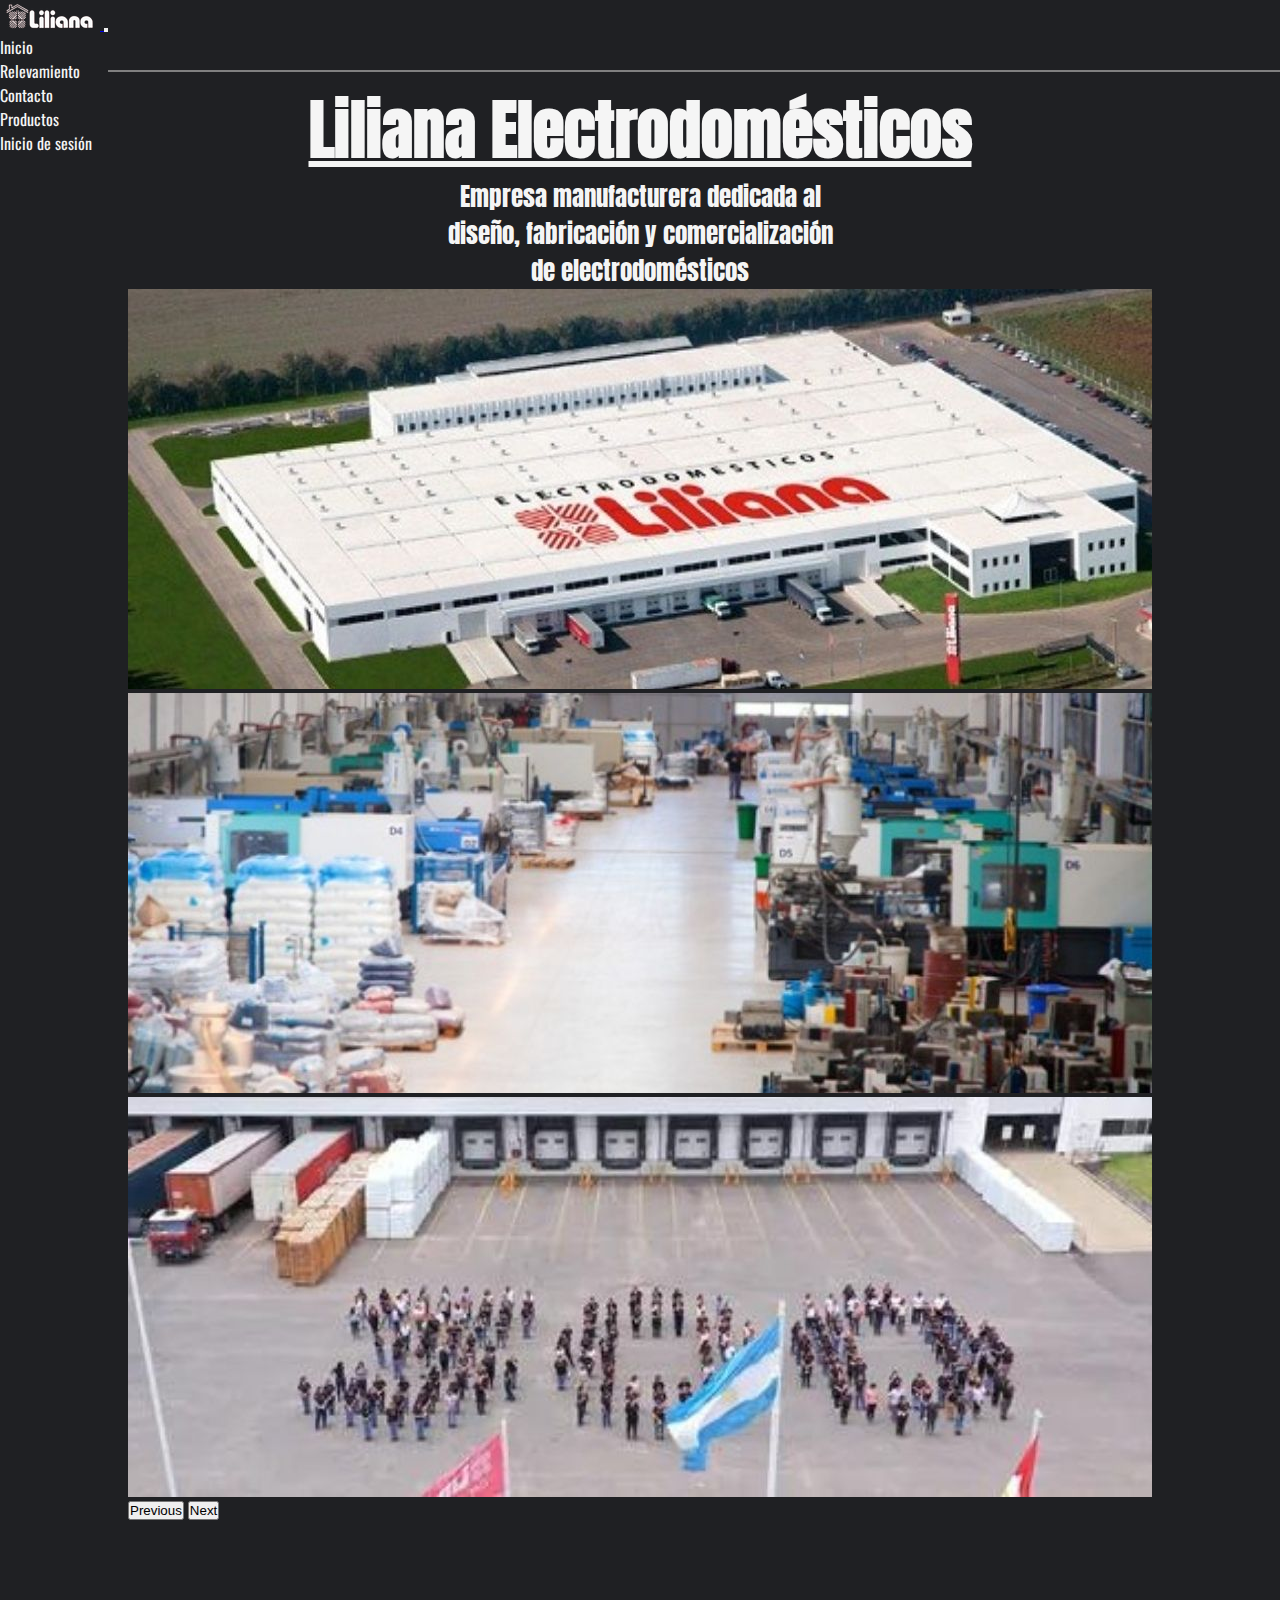
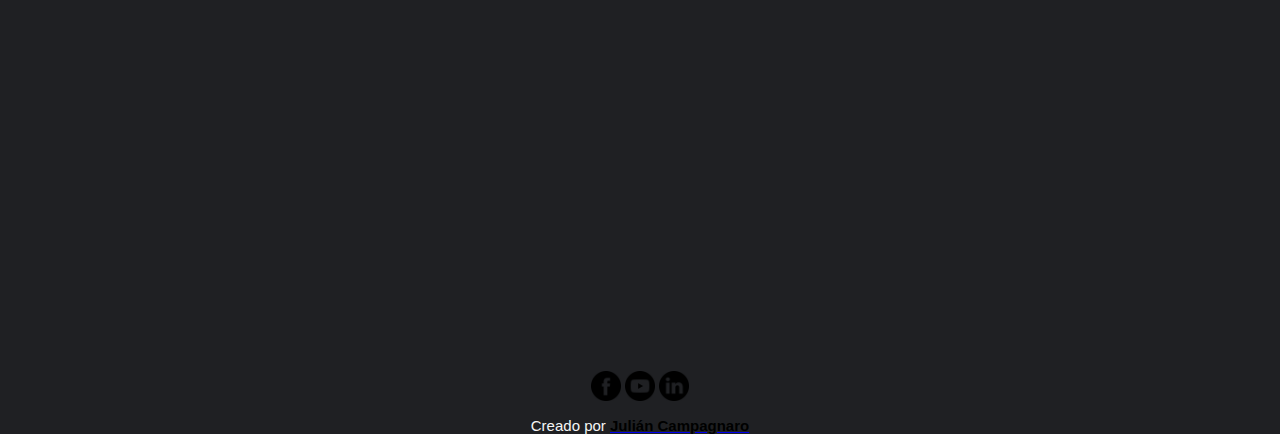
==== index.html @ 5d7d058e "Corrección comentarios" ====
<!DOCTYPE html>
<html lang="en">



<head>
    <meta charset="UTF-8">
    <meta http-equiv="X-UA-Compatible" content="IE=edge">
    <meta name="viewport" content="width=device-width, initial-scale=1.0">

    <!-- AGREGADO PARA PARTE DE SEO -->
    <meta name="description" content="El objetivo principal de esta página es brindarle una herramienta de ayuda a los encargados
    del sector de Armado para que puedan relevar la información necesaria para el seguimiento y control de la producción">
    <meta name="keywords" content=" | Electrodomésticos | Información | Relevamiento 
    | Calefacción | Ventilación | Ropa | Alimentación | Empresa Argentina | Industria Nacional">
    <title>Sistema interno en Celdas - Liliana Electrodomésticos</title>


    <link rel="shortcut icon" href="recursos/logo.png">
    <link rel="shortcut icon" href="../recursos/logo.png">
    <link href =" https://fonts.googleapis.com/css?family=Dancing+Script|Raleway:500,600&display=swap " rel ="stylesheet" >
    <link href="https://fonts.googleapis.com/css2?family=Anton&family=Oswald:wght@500;600;700&display=swap" rel="stylesheet">
    <link rel="stylesheet" href="assets/css/bootstrap.min.css">
    <link href="https://cdn.jsdelivr.net/npm/bootstrap@5.2.0-beta1/dist/css/bootstrap.min.css" rel="stylesheet" integrity="sha384-0evHe/X+R7YkIZDRvuzKMRqM+OrBnVFBL6DOitfPri4tjfHxaWutUpFmBp4vmVor" crossorigin="anonymous">
    <link href="https://fonts.googleapis.com/icon?family=Material+Icons" rel="stylesheet">
    <link href="sass/style.css" rel="stylesheet">
</head>

<!-- Declaro de donde saco los recursos -->


<!-- Arranco el cuerpo -->
<body class="contenedor">
  <!-- Header -->
  <header>
    <div class="container-fluid encabezado">
      <div class="row encabezado__fila">
        <div class=" col-xs-6 ">
          <nav class="navbar navbar-expand-lg  fixed-top fuente-nav bg-color navflex">
            <div class="container-fluid">
              <a class="navbar-brand nav__img" href="index.html">
                <img src="recursos/lililogo.png" alt="Logo Liliana" class="d-inline-block align-text-top">
              </a>
              <button class="navbar-toggler " type="button" data-bs-toggle="collapse" data-bs-target="#navbarNav" aria-controls="navbarNav" aria-expanded="false" aria-label="Toggle navigation">
                <span class="navbar-toggler-icon boton_hamburguesa"></span>
              </button>
              <div class="collapse navbar-collapse nav__menu justify-content-end" id="navbarNav">

                <ul class="navbar-nav">

                  <li class="nav-item active_h">
                    <a class="nav-link color-nav" href="index.html">Inicio</a>
                  </li>
                  <li class="nav-item active_h">  
                    <a class="nav-link  color-nav" href="pages/pag_sec.html">Relevamiento</a>
                  </li>  
                  <li class="nav-item active_h ">  
                    <a class="nav-link color-nav" href="pages/contacto.html">Contacto</a>
                  </li>
                  <li class="nav-item active_h ">    
                    <a class="nav-link color-nav" href="pages/productos.html">Productos</a>
                  </li>
                  <li class="nav-item active_h ">
                    <a class="nav-link color-nav" href="pages/login.html">Inicio de sesión</a>
                  </li>
                </ul>
              </div>
            </div>
          </nav>
        </div>
      </div>
    </div>
  </header>
  <!-- Arranco el main -->
  <main class="main container-fluid">
    <!-- Título -->
    <section>
      <div class="container-fluid encabezado">
        <div class="row encabezado__fila">
          <div class=" col-xs-6 main__titular">
            <h1 class="display-1"><u>Liliana Electrodomésticos</u></h1>
    </section>
    <!-- Descripción -->
    <section>
      <div class="container-fluid encabezado">
        <div class="row encabezado__fila">
          <div class=" col-xs-6 main__desc">
            <div><p>Empresa manufacturera dedicada al</p></div>
            <div><p>diseño, fabricación y comercialización</p></div>
            <div><p>de electrodomésticos</p></div>
          </div>
        </div>
      </div>
    </section>
    <!-- Carrusel -->
    <section class="container-fluid carrusel">
      <div id="carouselExampleControls" class="carousel slide" data-bs-ride="carousel">
        <div class="carousel-inner">
          <div class="carousel-item active ">
            <img src="recursos/lili4.jpg" class="d-block w-100" alt="Planta Baigorria">
          </div>
          <div class="carousel-item ">
            <img src="recursos/lili2.jpg" class="d-block w-100" alt="Sector de Inyección">
          </div>
          <div class="carousel-item" >
            <img src="recursos/lili5.jpg" class="d-block w-100" alt="300 Mujeres">
          </div>
        </div>
        <button class="carousel-control-prev" type="button" data-bs-target="#carouselExampleControls" data-bs-slide="prev">
          <span class="carousel-control-prev-icon" aria-hidden="true"></span>
          <span class="visually-hidden">Previous</span>
        </button>
        <button class="carousel-control-next" type="button" data-bs-target="#carouselExampleControls" data-bs-slide="next">
          <span class="carousel-control-next-icon" aria-hidden="true"></span>
          <span class="visually-hidden">Next</span>
        </button>
      </div>
    </section>
    <!-- Mapa -->
    <section class="container-fluid contenedormapa">
      <div class="row">
        <div class="contenedormapa__map">
          <iframe src="https://www.google.com/maps/embed?pb=!1m18!1m12!1m3!1d26813.359520800463!2d-60.72707586151927!3d-32.85398970816501!2m3!1f0!2f0!3f0!3m2!1i1024!2i768!4f13.1!3m3!1m2!1s0x95b6537191b1102b%3A0x764ab3ee5fc5ae69!2sElectrodom%C3%A9sticos%20Liliana!5e0!3m2!1ses-419!2sar!4v1649865954466!5m2!1ses-419!2sar" width="400" height="400" style="border:0;" allowfullscreen="" loading="lazy" referrerpolicy="no-referrer-when-downgrade" alt="Ubicación en mapa de la planta de Liliana"></iframe>
        </div>
      </div>
    </section>

    <!-- Redes -->
    <section class="container-fluid redes">
      <div class="row">
        <div class="redes__contenedor">
          <div>
              <a class="redes__emoji" href="https://www.facebook.com/lilianaelectrodomesticos">
                <i class="fab fa-facebook"><img src="recursos/facebookk.png" alt="Facebook"/></i>
              </a>
          </div>
          <div>
              <a class="redes__emoji" href="https://www.youtube.com/user/lilianaelectro">
                <i class="fab fa-youtube"><img src="recursos/youtube.png" alt="Logo de Liliana"/></i>
              </a>
          </div>
          <div>
              <a class="redes__emoji" href="https://www.linkedin.com/company/liliana-electrodom%C3%A9sticos/mycompany/">
                <i class="fab fa-meli"><img src="recursos/linkedinn.png" alt="Logo de Liliana"/></i>
              </a>
          </div>
      </div>
    </section>
  </main>

  <!-- Footer  -->
  <footer class="piedepagina">
          <p>Creado por 
          <a href='https://www.linkedin.com/in/juliancampagnaro/' target="_blank"><font color="black"><strong>Julián Campagnaro</strong></font></a></p>
  </footer>






  <script src="https://cdn.jsdelivr.net/npm/bootstrap@5.2.0-beta1/dist/js/bootstrap.bundle.min.js" integrity="sha384-pprn3073KE6tl6bjs2QrFaJGz5/SUsLqktiwsUTF55Jfv3qYSDhgCecCxMW52nD2" crossorigin="anonymous"></script>
</body>


















</html>
---- sass/style.css ----
@charset "UTF-8";
.hover, .piedepagina a:hover, .contenedor__form button:hover, .contenedor__form__emojis i button:hover, .galeria .img:hover, body .main .redes__emoji:hover, body .main__desc .redes__emoji:hover {
  background-color: #9DF4E2;
  color: #1F2023;
  border-radius: 12px;
  -webkit-box-shadow: 0 0 5px #9DF4E2, 0 0 25px #9DF4E2, 0 0 50px #9DF4E2, 0 0 100px #9DF4E2;
          box-shadow: 0 0 5px #9DF4E2, 0 0 25px #9DF4E2, 0 0 50px #9DF4E2, 0 0 100px #9DF4E2;
}

header {
  -ms-grid-row: 1;
  -ms-grid-column: 1;
  -ms-grid-column-span: 4;
  grid-area: header;
  display: -webkit-box;
  display: -ms-flexbox;
  display: flex;
  -webkit-box-orient: horizontal;
  -webkit-box-direction: normal;
      -ms-flex-direction: row;
          flex-direction: row;
  -ms-flex-wrap: wrap;
      flex-wrap: wrap;
  -webkit-box-align: center;
      -ms-flex-align: center;
          align-items: center;
  padding: 0;
  height: 70px;
  border-bottom: 2px solid grey;
}

header .bg-color {
  background-color: #1F2023;
}

header .fuente-nav {
  font-family: "Oswald";
}

header .color-nav {
  color: whitesmoke;
  text-decoration: none;
}

header .active_h a:hover {
  border: 1px solid #9DF4E2;
  border-radius: 12px;
  color: #9DF4E2;
}

header li {
  list-style: none;
}

.piedepagina {
  -ms-grid-row: 3;
  -ms-grid-column: 1;
  -ms-grid-column-span: 4;
  grid-area: footer;
  display: -webkit-box;
  display: -ms-flexbox;
  display: flex;
  -ms-flex-wrap: wrap;
      flex-wrap: wrap;
  -webkit-box-orient: horizontal;
  -webkit-box-direction: normal;
      -ms-flex-direction: row;
          flex-direction: row;
  -webkit-box-align: end;
      -ms-flex-align: end;
          align-items: flex-end;
  -webkit-box-pack: center;
      -ms-flex-pack: center;
          justify-content: center;
  text-align: center;
  text-decoration: none;
  font-size: 15px;
  font-family: "Trebuchet MS", "Lucida Sans Unicode", "Lucida Grande", "Lucida Sans", Arial, sans-serif;
}

.piedepagina p {
  color: whitesmoke;
}

@media (min-width: 593px) and (max-width: 720px) {
  .piedepagina {
    font-size: small;
  }
}

@media (min-width: 320px) and (max-width: 593px) {
  .piedepagina {
    font-size: small;
  }
}

@media (max-width: 320px) {
  .piedepagina {
    font-size: x-small;
  }
}

.contenedor__form, .contenedor__form h3, .contenedor__form label, .contenedor__form input, .contenedor__form__emojis i, .contenedor__form p {
  display: -webkit-box;
  display: -ms-flexbox;
  display: flex;
  -ms-flex-wrap: wrap;
      flex-wrap: wrap;
  -webkit-box-orient: horizontal;
  -webkit-box-direction: normal;
      -ms-flex-direction: row;
          flex-direction: row;
  -ms-flex-line-pack: center;
      align-content: center;
  -webkit-box-pack: center;
      -ms-flex-pack: center;
          justify-content: center;
  margin-top: 15px;
}

.contenedor__form h3, .contenedor__form h3 h3, .contenedor__form label h3, .contenedor__form input h3, .contenedor__form__emojis i h3, .contenedor__form p h3 {
  color: whitesmoke;
  font-family: "Anton";
  margin-top: 20px;
}

.contenedor__form label, .contenedor__form h3 label, .contenedor__form label label, .contenedor__form input label, .contenedor__form__emojis i label, .contenedor__form p label {
  font-family: "Oswald";
  color: whitesmoke;
  padding: 2px;
}

.contenedor__form input:hover, .contenedor__form__emojis i input:hover {
  background-color: #9DF4E2;
  color: #1F2023;
  font-family: "Trebuchet MS", "Lucida Sans Unicode", "Lucida Grande", "Lucida Sans", Arial, sans-serif;
}

.contenedor__form textarea:hover, .contenedor__form__emojis i textarea:hover {
  background-color: #9DF4E2;
  color: #1F2023;
  font-family: "Trebuchet MS", "Lucida Sans Unicode", "Lucida Grande", "Lucida Sans", Arial, sans-serif;
}

.contenedor__form input, .contenedor__form h3 input, .contenedor__form label input, .contenedor__form input input, .contenedor__form__emojis i input, .contenedor__form p input, .contenedor__form textarea, .contenedor__form h3 textarea, .contenedor__form label textarea, .contenedor__form input textarea, .contenedor__form__emojis i textarea, .contenedor__form p textarea {
  font-family: "Trebuchet MS", "Lucida Sans Unicode", "Lucida Grande", "Lucida Sans", Arial, sans-serif;
  font-size: 15px;
  background-color: #fbfbfb;
  border-style: solid;
  border-width: 1px;
  border-color: black;
  margin-top: 10px;
  border-radius: 20px;
}

.contenedor__form__emojis i {
  color: whitesmoke;
  margin-top: 5px;
}

.contenedor__form__selec div {
  margin: 10px;
}

.contenedor__form p, .contenedor__form h3 p, .contenedor__form label p, .contenedor__form input p, .contenedor__form__emojis i p, .contenedor__form p p {
  color: whitesmoke;
  margin-top: 5px;
}

.contenedor__form button, .contenedor__form h3 button, .contenedor__form label button, .contenedor__form input button, .contenedor__form__emojis i button, .contenedor__form p button {
  font-family: "Oswald";
  margin: 10px;
  color: whitesmoke;
}

.tamaño_form_rel {
  width: -webkit-max-content;
  width: -moz-max-content;
  width: max-content;
}

.borderform {
  border-radius: 20px;
  -webkit-box-sizing: border-box;
          box-sizing: border-box;
  border: 2px solid black;
  -webkit-box-shadow: 0 15px 25px rgba(0, 0, 0, 0.6);
          box-shadow: 0 15px 25px rgba(0, 0, 0, 0.6);
  width: 40%;
}

.contenedor__check {
  border: 2px solid #9DF4E2;
  border-radius: 15px;
  padding: 25px;
}

.contenedor__drop {
  margin-top: 40px;
  background-color: #1F2023;
}

.contenedor__inputs {
  margin-top: 30px;
}

.login__box__usuario label {
  font-family: "Oswald";
  font-size: 15px;
  color: whitesmoke;
  padding: 10px;
  -webkit-transition: .5s;
  transition: .5s;
}

/* ACÁ NO SÉ COMO COLOCAR ESTO EN EL ANIDADO, ANTES PROBE DE UNA MANERA PERO NO ME LO TOMA DE MANERA CORRECTA */
.login__box .login__box__usuario input:focus ~ label,
.login__box .login__box__usuario input:valid ~ label {
  top: -20px;
  left: 0;
  color: #9DF4E2;
  font-size: 12px;
}

.login__box .login__box__usuario textarea:focus ~ label,
.login__box .login__box__usuario textarea:valid ~ label {
  top: -20px;
  left: 0;
  color: #9DF4E2;
  font-size: 12px;
}

/* .login__box__usuario label{
    font-family: $font-desc;
    font-size: 15px;
    color:$color-font;  
    padding:10px;
    transition: .5s;
    } */
.galeria {
  display: -webkit-box;
  display: -ms-flexbox;
  display: flex;
  -ms-flex-wrap: wrap;
      flex-wrap: wrap;
  -ms-flex-line-pack: center;
      align-content: center;
  -webkit-box-pack: center;
      -ms-flex-pack: center;
          justify-content: center;
  gap: 20px;
  margin-bottom: 20px;
}

.galeria__titulo {
  color: whitesmoke;
  font-family: "Anton";
}

.galeria .img {
  margin-top: 8px;
  vertical-align: middle;
  border-radius: 12px;
}

.key1-card {
  background-image: url("../recursos/prod1.jpg");
  background-size: cover;
  height: 200px;
  width: 200px;
}

.key2-card {
  background-image: url("../recursos/prod2.jpg");
  background-size: cover;
  height: 200px;
  width: 200px;
}

.key3-card {
  background-image: url("../recursos/prod3.jpg");
  background-size: cover;
  height: 200px;
  width: 200px;
}

.key4-card {
  background-image: url("../recursos/prod4.jpg");
  background-size: cover;
  height: 200px;
  width: 200px;
}

.key5-card {
  background-image: url("../recursos/prod5.jpg");
  background-size: cover;
  height: 200px;
  width: 200px;
}

.key6-card {
  background-image: url("../recursos/prod6.jpg");
  background-size: cover;
  height: 200px;
  width: 200px;
}

.key7-card {
  background-image: url("../recursos/prod7.jpg");
  background-size: cover;
  height: 200px;
  width: 200px;
}

.key8-card {
  background-image: url("../recursos/prod8.jpg");
  background-size: cover;
  height: 200px;
  width: 200px;
}

.key9-card {
  background-image: url("../recursos/prod9.jpg");
  background-size: cover;
  height: 200px;
  width: 200px;
}

.key10-card {
  background-image: url("../recursos/prod10.jpg");
  background-size: cover;
  height: 200px;
  width: 200px;
}

.key11-card {
  background-image: url("../recursos/prod11.jpg");
  background-size: cover;
  height: 200px;
  width: 200px;
}

.key12-card {
  background-image: url("../recursos/prod12.jpg");
  background-size: cover;
  height: 200px;
  width: 200px;
}

@media (min-width: 593px) and (max-width: 801px) {
  .grid {
    -ms-grid-columns: 1fr 1fr;
        grid-template-columns: 1fr 1fr;
    -ms-grid-rows: 1.5fr 0.75fr 0.75fr 0.75fr;
        grid-template-rows: 1.5fr 0.75fr 0.75fr 0.75fr;
        grid-template-areas: "header header" "main main" "redes redes" "footer footer";
  }
  header {
    -ms-grid-row: 1;
    -ms-grid-column: 1;
    -ms-grid-column-span: 4;
    grid-area: header;
    display: -webkit-box;
    display: -ms-flexbox;
    display: flex;
    -ms-flex-wrap: wrap;
        flex-wrap: wrap;
    -webkit-box-orient: horizontal;
    -webkit-box-direction: normal;
        -ms-flex-direction: row;
            flex-direction: row;
    -ms-flex-line-pack: center;
        align-content: center;
    -webkit-box-pack: center;
        -ms-flex-pack: center;
            justify-content: center;
    padding: 0;
    height: 60px;
    bottom: 10px;
    background: #1F2023;
    z-index: 100;
    border-bottom: 1px solid grey;
  }
  .main__titular h1 {
    font-size: xx-large;
    margin: 3px;
  }
  .main__desc div p {
    font-size: large;
    margin: 3px;
  }
  .contenedormapa__map {
    display: none;
  }
  .encabezado__ham {
    color: whitesmoke;
  }
  .contenedor__form div h3, .contenedor__form h3 div h3, .contenedor__form label div h3, .contenedor__form input div h3, .contenedor__form__emojis i div h3, .contenedor__form p div h3 {
    font-size: xx-large;
  }
  .login__box__usuario label {
    font-family: "Oswald";
    font-size: small;
    color: whitesmoke;
    padding: 10px;
    -webkit-transition: .5s;
    transition: .5s;
  }
  .key1-card {
    background-image: url("../recursos/prod1.jpg");
    background-size: cover;
    height: 150px;
    width: 150px;
  }
  .key2-card {
    background-image: url("../recursos/prod2.jpg");
    background-size: cover;
    height: 150px;
    width: 150px;
  }
  .key3-card {
    background-image: url("../recursos/prod3.jpg");
    background-size: cover;
    height: 150px;
    width: 150px;
  }
  .key4-card {
    background-image: url("../recursos/prod4.jpg");
    background-size: cover;
    height: 150px;
    width: 150px;
  }
  .key5-card {
    background-image: url("../recursos/prod5.jpg");
    background-size: cover;
    height: 150px;
    width: 150px;
  }
  .key6-card {
    background-image: url("../recursos/prod6.jpg");
    background-size: cover;
    height: 150px;
    width: 150px;
  }
  .key7-card {
    background-image: url("../recursos/prod7.jpg");
    background-size: cover;
    height: 150px;
    width: 150px;
  }
  .key8-card {
    background-image: url("../recursos/prod8.jpg");
    background-size: cover;
    height: 150px;
    width: 150px;
  }
  .key9-card {
    background-image: url("../recursos/prod9.jpg");
    background-size: cover;
    height: 150px;
    width: 150px;
  }
  .key10-card {
    background-image: url("../recursos/prod10.jpg");
    background-size: cover;
    height: 150px;
    width: 150px;
  }
  .key11-card {
    background-image: url("../recursos/prod11.jpg");
    background-size: cover;
    height: 150px;
    width: 150px;
  }
  .key12-card {
    background-image: url("../recursos/prod12.jpg");
    background-size: cover;
    height: 150px;
    width: 150px;
  }
  .tamaño_form_rel {
    width: -webkit-max-content;
    width: -moz-max-content;
    width: max-content;
  }
}

@media (min-width: 320px) and (max-width: 593px) {
  .grid {
    -ms-grid-columns: 1fr 1fr;
        grid-template-columns: 1fr 1fr;
    -ms-grid-rows: 1.5fr 0.75fr 0.75fr 0.75fr;
        grid-template-rows: 1.5fr 0.75fr 0.75fr 0.75fr;
        grid-template-areas: "header " "main " "main" "redes " "footer ";
  }
  header {
    -ms-grid-row: 1;
    -ms-grid-column: 1;
    -ms-grid-column-span: 4;
    grid-area: header;
    display: -webkit-box;
    display: -ms-flexbox;
    display: flex;
    -ms-flex-wrap: wrap;
        flex-wrap: wrap;
    -webkit-box-orient: horizontal;
    -webkit-box-direction: normal;
        -ms-flex-direction: row;
            flex-direction: row;
    -ms-flex-line-pack: center;
        align-content: center;
    -webkit-box-pack: center;
        -ms-flex-pack: center;
            justify-content: center;
    padding: 0;
    height: 60px;
    bottom: 10px;
    background: #1F2023;
    z-index: 100;
    border-bottom: 1px solid grey;
  }
  .contenedormapa__map {
    display: none;
  }
  .main__titular h1 {
    font-size: x-large;
    margin: 3px;
  }
  .main__desc p {
    font-size: small;
    margin: 3px;
  }
  .contenedor__form div h3, .contenedor__form h3 div h3, .contenedor__form label div h3, .contenedor__form input div h3, .contenedor__form__emojis i div h3, .contenedor__form p div h3 {
    font-size: large;
  }
  .login__box__usuario label {
    font-family: "Oswald";
    font-size: x-small;
    color: whitesmoke;
    padding: 8px;
    -webkit-transition: .5s;
    transition: .5s;
  }
  .login__box .login__box__usuario input:focus ~ label,
  .login__box .login__box__usuario input:valid ~ label {
    top: -20px;
    left: 0;
    color: #9DF4E2;
    font-size: 8px;
  }
  .login__box .login__box__usuario textarea:focus ~ label,
  .login__box .login__box__usuario textarea:valid ~ label {
    top: -20px;
    left: 0;
    color: #9DF4E2;
    font-size: 8px;
  }
  .key1-card {
    background-image: url("../recursos/prod1.jpg");
    background-size: cover;
    height: 100px;
    width: 100px;
  }
  .key2-card {
    background-image: url("../recursos/prod2.jpg");
    background-size: cover;
    height: 100px;
    width: 100px;
  }
  .key3-card {
    background-image: url("../recursos/prod3.jpg");
    background-size: cover;
    height: 100px;
    width: 100px;
  }
  .key4-card {
    background-image: url("../recursos/prod4.jpg");
    background-size: cover;
    height: 100px;
    width: 100px;
  }
  .key5-card {
    background-image: url("../recursos/prod5.jpg");
    background-size: cover;
    height: 100px;
    width: 100px;
  }
  .key6-card {
    background-image: url("../recursos/prod6.jpg");
    background-size: cover;
    height: 100px;
    width: 100px;
  }
  .key7-card {
    background-image: url("../recursos/prod7.jpg");
    background-size: cover;
    height: 100px;
    width: 100px;
  }
  .key8-card {
    background-image: url("../recursos/prod8.jpg");
    background-size: cover;
    height: 100px;
    width: 100px;
  }
  .key9-card {
    background-image: url("../recursos/prod9.jpg");
    background-size: cover;
    height: 100px;
    width: 100px;
  }
  .key10-card {
    background-image: url("../recursos/prod10.jpg");
    background-size: cover;
    height: 100px;
    width: 100px;
  }
  .key11-card {
    background-image: url("../recursos/prod11.jpg");
    background-size: cover;
    height: 100px;
    width: 100px;
  }
  .key12-card {
    background-image: url("../recursos/prod12.jpg");
    background-size: cover;
    height: 100px;
    width: 100px;
  }
  .tamaño_form_rel {
    width: 80%;
  }
}

@media (max-width: 320px) {
  .grid {
    -ms-grid-columns: 1fr 1fr;
        grid-template-columns: 1fr 1fr;
    -ms-grid-rows: 1.5fr 0.75fr 0.75fr 0.75fr;
        grid-template-rows: 1.5fr 0.75fr 0.75fr 0.75fr;
        grid-template-areas: "header " "main " "main" "redes " "footer ";
  }
  header {
    -ms-grid-row: 1;
    -ms-grid-column: 1;
    -ms-grid-column-span: 4;
    grid-area: header;
    display: -webkit-box;
    display: -ms-flexbox;
    display: flex;
    -ms-flex-wrap: wrap;
        flex-wrap: wrap;
    -webkit-box-orient: horizontal;
    -webkit-box-direction: normal;
        -ms-flex-direction: row;
            flex-direction: row;
    -ms-flex-line-pack: center;
        align-content: center;
    -webkit-box-pack: center;
        -ms-flex-pack: center;
            justify-content: center;
    padding: 0;
    height: 60px;
    bottom: 10px;
    background: #1F2023;
    z-index: 100;
    border-bottom: 1px solid grey;
  }
  .contenedormapa__map {
    display: none;
  }
  .main__titular h1 {
    font-size: large;
    margin: 3px;
  }
  .main__desc p {
    font-size: x-small;
    margin: 3px;
  }
  .contenedor__form div h3, .contenedor__form h3 div h3, .contenedor__form label div h3, .contenedor__form input div h3, .contenedor__form__emojis i div h3, .contenedor__form p div h3 {
    font-size: large;
  }
  .login__box__usuario label {
    font-family: "Oswald";
    font-size: x-small;
    color: whitesmoke;
    padding: 8px;
    -webkit-transition: .5s;
    transition: .5s;
  }
  .login__box .login__box__usuario input:focus ~ label,
  .login__box .login__box__usuario input:valid ~ label {
    top: -20px;
    left: 0;
    color: #9DF4E2;
    font-size: 8px;
  }
  .login__box .login__box__usuario textarea:focus ~ label,
  .login__box .login__box__usuario textarea:valid ~ label {
    top: -20px;
    left: 0;
    color: #9DF4E2;
    font-size: 8px;
  }
  .key1-card {
    background-image: url("../recursos/prod1.jpg");
    background-size: cover;
    height: 100px;
    width: 100px;
  }
  .key2-card {
    background-image: url("../recursos/prod2.jpg");
    background-size: cover;
    height: 100px;
    width: 100px;
  }
  .key3-card {
    background-image: url("../recursos/prod3.jpg");
    background-size: cover;
    height: 100px;
    width: 100px;
  }
  .key4-card {
    background-image: url("../recursos/prod4.jpg");
    background-size: cover;
    height: 100px;
    width: 100px;
  }
  .key5-card {
    background-image: url("../recursos/prod5.jpg");
    background-size: cover;
    height: 100px;
    width: 100px;
  }
  .key6-card {
    background-image: url("../recursos/prod6.jpg");
    background-size: cover;
    height: 100px;
    width: 100px;
  }
  .key7-card {
    background-image: url("../recursos/prod7.jpg");
    background-size: cover;
    height: 100px;
    width: 100px;
  }
  .key8-card {
    background-image: url("../recursos/prod8.jpg");
    background-size: cover;
    height: 100px;
    width: 100px;
  }
  .key9-card {
    background-image: url("../recursos/prod9.jpg");
    background-size: cover;
    height: 100px;
    width: 100px;
  }
  .key10-card {
    background-image: url("../recursos/prod10.jpg");
    background-size: cover;
    height: 100px;
    width: 100px;
  }
  .key11-card {
    background-image: url("../recursos/prod11.jpg");
    background-size: cover;
    height: 100px;
    width: 100px;
  }
  .key12-card {
    background-image: url("../recursos/prod12.jpg");
    background-size: cover;
    height: 100px;
    width: 100px;
  }
  .tamaño_form_rel {
    width: 100%;
  }
}

* {
  padding: 0;
  margin: 0;
}

/* --------------- */
/* --------------- */
/* --------------- */
body {
  display: -ms-grid;
  display: grid;
      grid-template-areas: "header header header header" "main main main main" "footer footer footer footer";
  background-color: #1F2023;
}

body .container-fluid {
  -ms-grid-row: 2;
  -ms-grid-column: 1;
  -ms-grid-column-span: 4;
  grid-area: main;
}

body .main, body .main__desc, body .main .redes {
  display: -webkit-box;
  display: -ms-flexbox;
  display: flex;
  -webkit-box-orient: vertical;
  -webkit-box-direction: normal;
      -ms-flex-direction: column;
          flex-direction: column;
  -ms-flex-wrap: wrap;
      flex-wrap: wrap;
  -webkit-box-align: center;
      -ms-flex-align: center;
          align-items: center;
  -webkit-box-pack: center;
      -ms-flex-pack: center;
          justify-content: center;
}

body .main__titular {
  display: -webkit-box;
  display: -ms-flexbox;
  display: flex;
  -webkit-box-orient: horizontal;
  -webkit-box-direction: normal;
      -ms-flex-direction: row;
          flex-direction: row;
  -ms-flex-wrap: wrap;
      flex-wrap: wrap;
  -webkit-box-align: center;
      -ms-flex-align: center;
          align-items: center;
  -webkit-box-pack: center;
      -ms-flex-pack: center;
          justify-content: center;
  color: whitesmoke;
  font-family: "Anton";
  margin-top: 10px;
  font-size: xx-large;
}

body .main__desc {
  font-size: 25px;
  color: whitesmoke;
  font-family: "Anton";
}

body .main .contenedormapa, body .main__desc .contenedormapa, body .main .redes .contenedormapa {
  display: -webkit-box;
  display: -ms-flexbox;
  display: flex;
  -webkit-box-orient: horizontal;
  -webkit-box-direction: normal;
      -ms-flex-direction: row;
          flex-direction: row;
  -ms-flex-wrap: wrap;
      flex-wrap: wrap;
  -webkit-box-align: center;
      -ms-flex-align: center;
          align-items: center;
  -webkit-box-pack: center;
      -ms-flex-pack: center;
          justify-content: center;
  padding: 5px;
}

body .main .contenedormapa__map, body .main__desc .contenedormapa__map, body .main .redes .contenedormapa__map {
  padding: 5px;
}

body .main .redes, body .main__desc .redes, body .main .redes .redes {
  margin-top: 20px;
  margin-bottom: 5px;
  padding: 5px;
}

body .main .redes__contenedor, body .main__desc .redes__contenedor, body .main .redes .redes__contenedor {
  display: -webkit-box;
  display: -ms-flexbox;
  display: flex;
  -ms-flex-wrap: wrap;
      flex-wrap: wrap;
}

body .main .redes__contenedor div, body .main__desc .redes__contenedor div, body .main .redes .redes__contenedor div {
  padding: 2px;
}

body .main .redes__emoji img, body .main__desc .redes__emoji img, body .main .redes .redes__emoji img {
  height: 30px;
  width: 30px;
}
/*# sourceMappingURL=style.css.map */
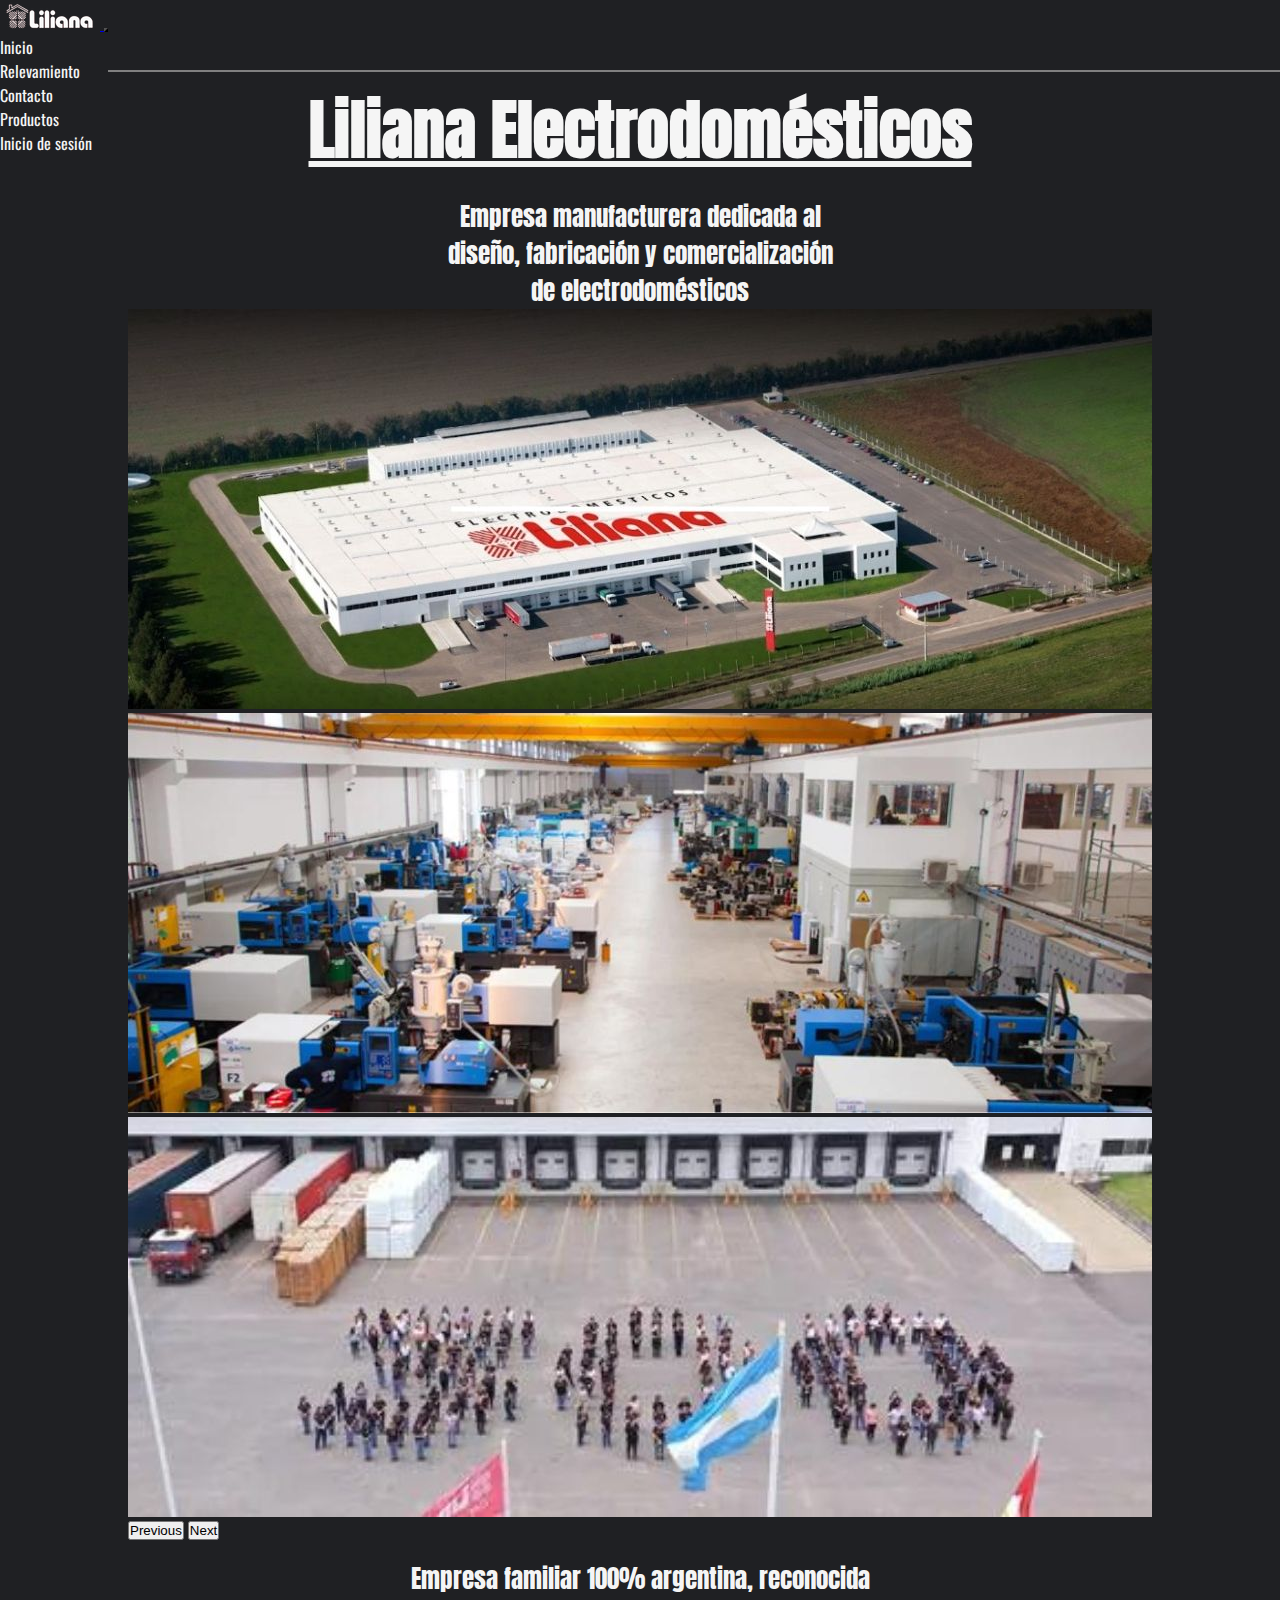
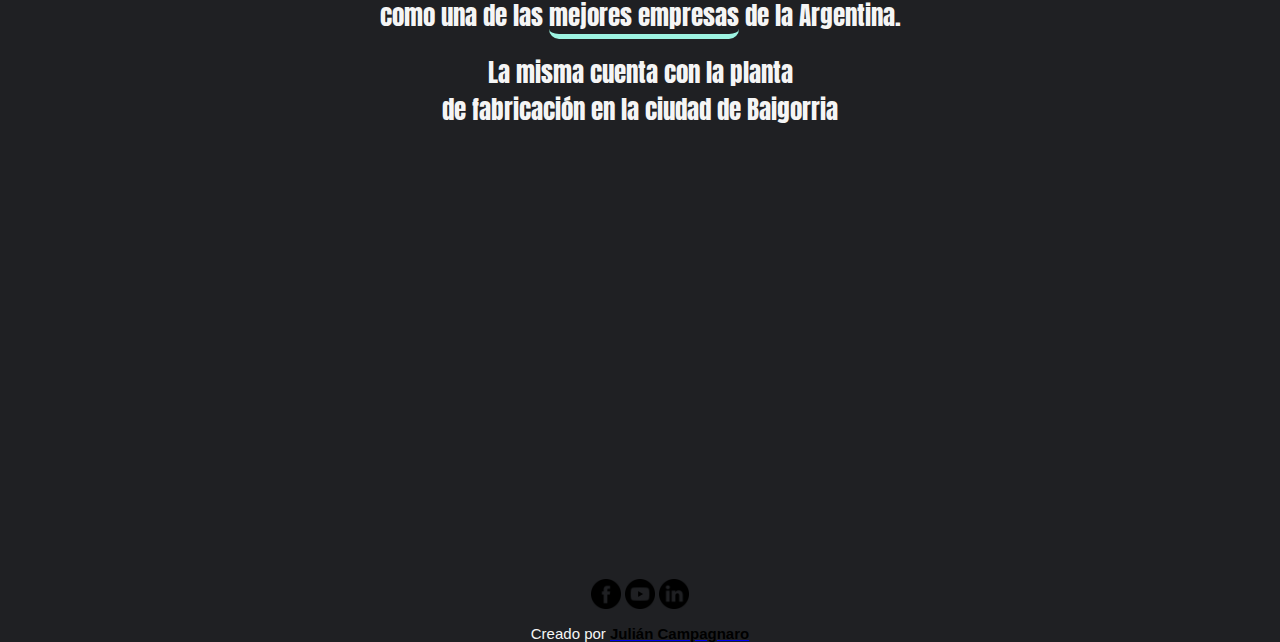
==== commit 3256b4dc: "Correcciones finales v1" ====
--- a/index.html
+++ b/index.html
@@ -41,10 +41,10 @@
               <a class="navbar-brand nav__img" href="index.html">
                 <img src="recursos/lililogo.png" alt="Logo Liliana" class="d-inline-block align-text-top">
               </a>
-              <button class="navbar-toggler " type="button" data-bs-toggle="collapse" data-bs-target="#navbarNav" aria-controls="navbarNav" aria-expanded="false" aria-label="Toggle navigation">
-                <span class="navbar-toggler-icon boton_hamburguesa"></span>
+              <button class="navbar-toggler boton__hamburguesa" type="button" data-bs-toggle="collapse" data-bs-target="#navbarNav" aria-controls="navbarNav" aria-expanded="false" aria-label="Toggle navigation">
+                <span class="navbar-toggler-icon boton__hamburguesa__rayas"></span>
               </button>
-              <div class="collapse navbar-collapse nav__menu justify-content-end" id="navbarNav">
+              <div class="collapse navbar-collapse nav__menu justify-content-end " id="navbarNav">
 
                 <ul class="navbar-nav">
 
@@ -116,6 +116,30 @@
         </button>
       </div>
     </section>
+
+    <section>
+      <div class="container-fluid encabezado">
+        <div class="row encabezado__fila">
+          <div class=" col-xs-6 main__desc">
+            <div><p>Empresa familiar 100% argentina, reconocida</p></div>
+            <div><p>como una de las <spam class="resaltar">mejores empresas</spam> de la Argentina.</p></div>
+          </div>
+        </div>
+      </div>
+    </section>
+
+    <section>
+      <div class="container-fluid encabezado">
+        <div class="row encabezado__fila">
+          <div class=" col-xs-6 main__desc">
+            <div><p>La misma cuenta con la planta </p></div>
+            <div><p>de fabricación en la ciudad de Baigorria</p></div>
+          </div>
+        </div>
+      </div>
+    </section>
+
+
     <!-- Mapa -->
     <section class="container-fluid contenedormapa">
       <div class="row">
--- a/sass/style.css
+++ b/sass/style.css
@@ -1,10 +1,18 @@
 @charset "UTF-8";
-.hover, .piedepagina a:hover, .contenedor__form button:hover, .contenedor__form__emojis i button:hover, .galeria .img:hover, body .main .redes__emoji:hover, body .main__desc .redes__emoji:hover {
+.hover, .piedepagina a:hover, .contenedor__form button:hover, .contenedor__form__emojis i button:hover, body .redes__emoji:hover {
   background-color: #9DF4E2;
   color: #1F2023;
   border-radius: 12px;
   -webkit-box-shadow: 0 0 5px #9DF4E2, 0 0 25px #9DF4E2, 0 0 50px #9DF4E2, 0 0 100px #9DF4E2;
           box-shadow: 0 0 5px #9DF4E2, 0 0 25px #9DF4E2, 0 0 50px #9DF4E2, 0 0 100px #9DF4E2;
+}
+
+.borde, .galeria .img:hover {
+  color: #1F2023;
+  border: 5px solid #9DF4E2;
+  border-radius: 12px;
+  -webkit-box-shadow: 0 0 5px #9DF4E2;
+          box-shadow: 0 0 5px #9DF4E2;
 }
 
 header {
@@ -42,14 +50,18 @@
   text-decoration: none;
 }
 
-header .active_h a:hover {
+header .nav__menu .active_h a:hover {
   border: 1px solid #9DF4E2;
   border-radius: 12px;
   color: #9DF4E2;
 }
 
-header li {
+header .nav__menu li {
   list-style: none;
+}
+
+header .boton__hamburguesa {
+  background-color: #9DF4E2;
 }
 
 .piedepagina {
@@ -193,6 +205,10 @@
   border: 2px solid #9DF4E2;
   border-radius: 15px;
   padding: 25px;
+}
+
+.contenedor__check .style {
+  list-style: none;
 }
 
 .contenedor__drop {
@@ -814,7 +830,7 @@
   grid-area: main;
 }
 
-body .main, body .main__desc, body .main .redes {
+body .main, body .main__desc, body .redes {
   display: -webkit-box;
   display: -ms-flexbox;
   display: flex;
@@ -858,9 +874,19 @@
   font-size: 25px;
   color: whitesmoke;
   font-family: "Anton";
-}
-
-body .main .contenedormapa, body .main__desc .contenedormapa, body .main .redes .contenedormapa {
+  margin-top: 20px;
+}
+
+body .main__desc .resaltar {
+  border-bottom: 5px solid #9DF4E2;
+  border-radius: 10px;
+}
+
+body .main__desc__excepcion {
+  margin-top: 0px;
+}
+
+body .contenedormapa {
   display: -webkit-box;
   display: -ms-flexbox;
   display: flex;
@@ -879,17 +905,17 @@
   padding: 5px;
 }
 
-body .main .contenedormapa__map, body .main__desc .contenedormapa__map, body .main .redes .contenedormapa__map {
+body .contenedormapa__map {
   padding: 5px;
 }
 
-body .main .redes, body .main__desc .redes, body .main .redes .redes {
+body .redes {
   margin-top: 20px;
   margin-bottom: 5px;
   padding: 5px;
 }
 
-body .main .redes__contenedor, body .main__desc .redes__contenedor, body .main .redes .redes__contenedor {
+body .redes__contenedor {
   display: -webkit-box;
   display: -ms-flexbox;
   display: flex;
@@ -897,11 +923,11 @@
       flex-wrap: wrap;
 }
 
-body .main .redes__contenedor div, body .main__desc .redes__contenedor div, body .main .redes .redes__contenedor div {
+body .redes__contenedor div {
   padding: 2px;
 }
 
-body .main .redes__emoji img, body .main__desc .redes__emoji img, body .main .redes .redes__emoji img {
+body .redes__emoji img {
   height: 30px;
   width: 30px;
 }
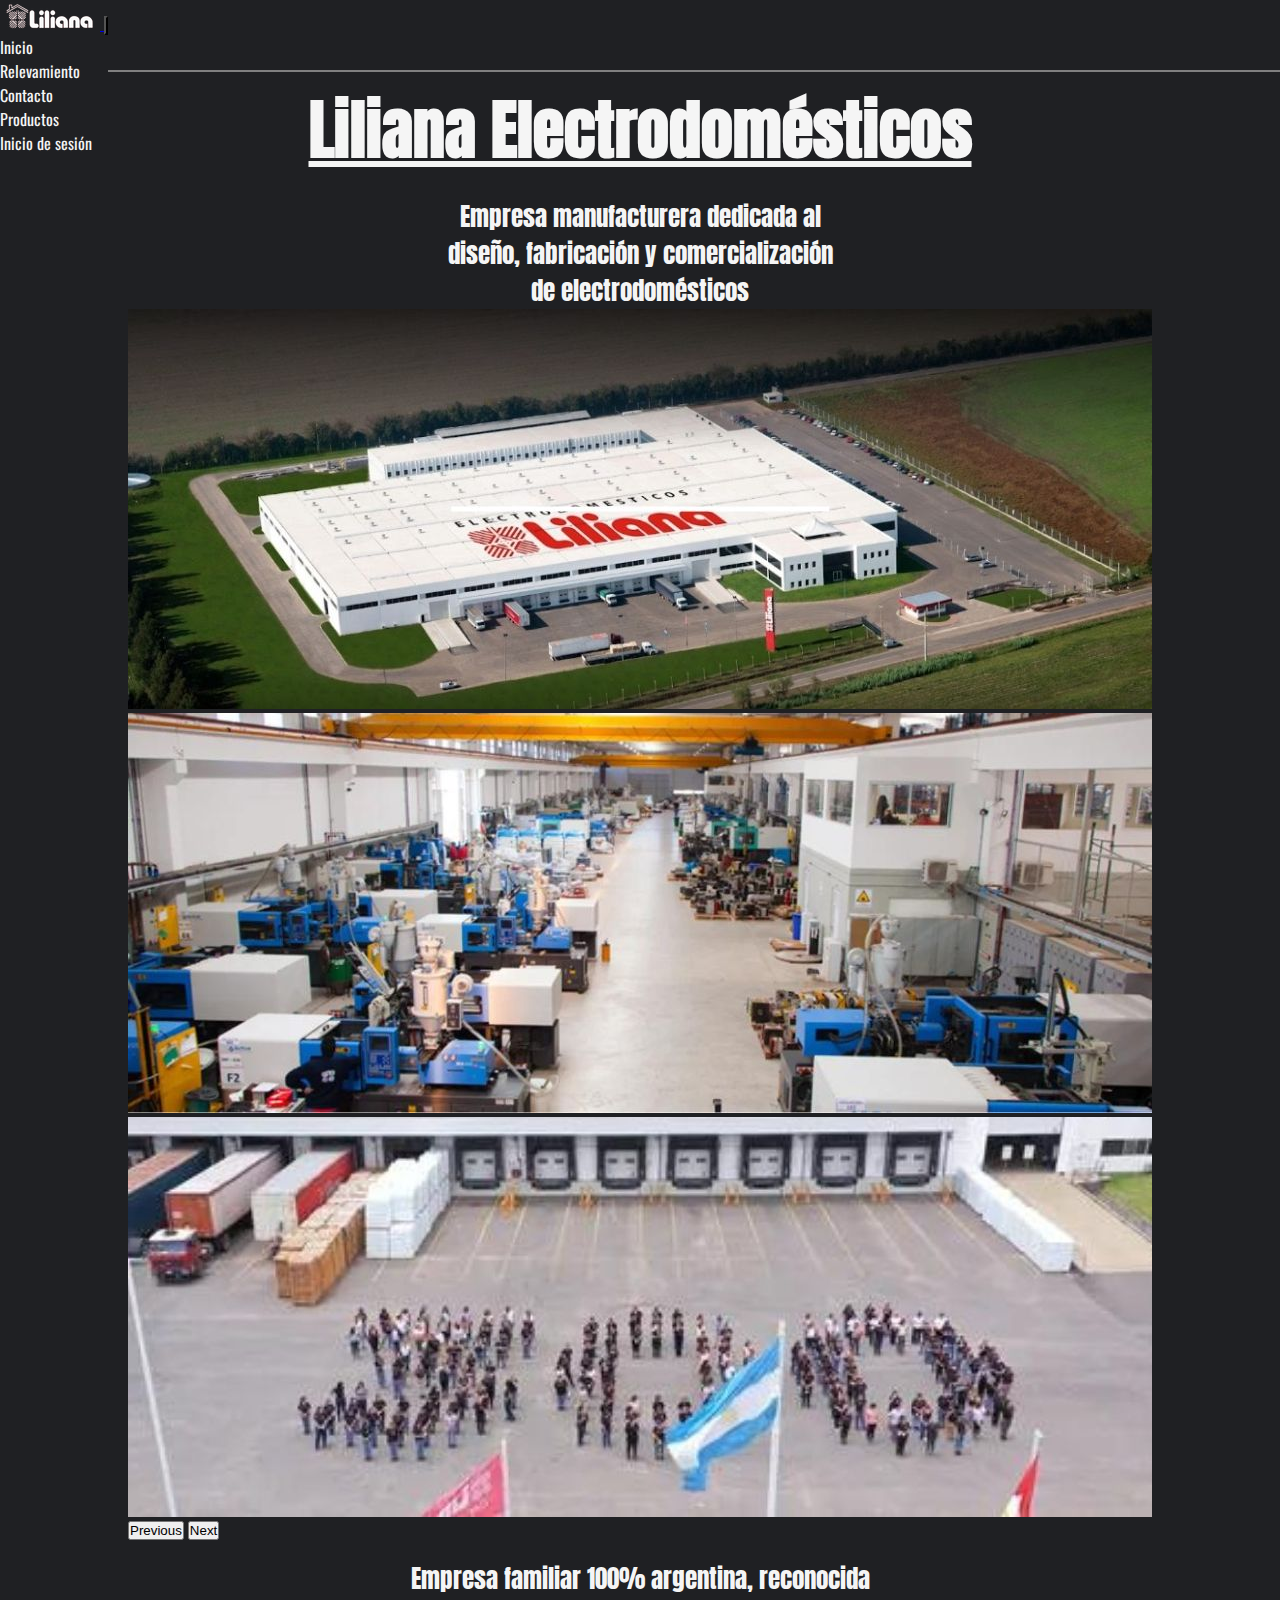
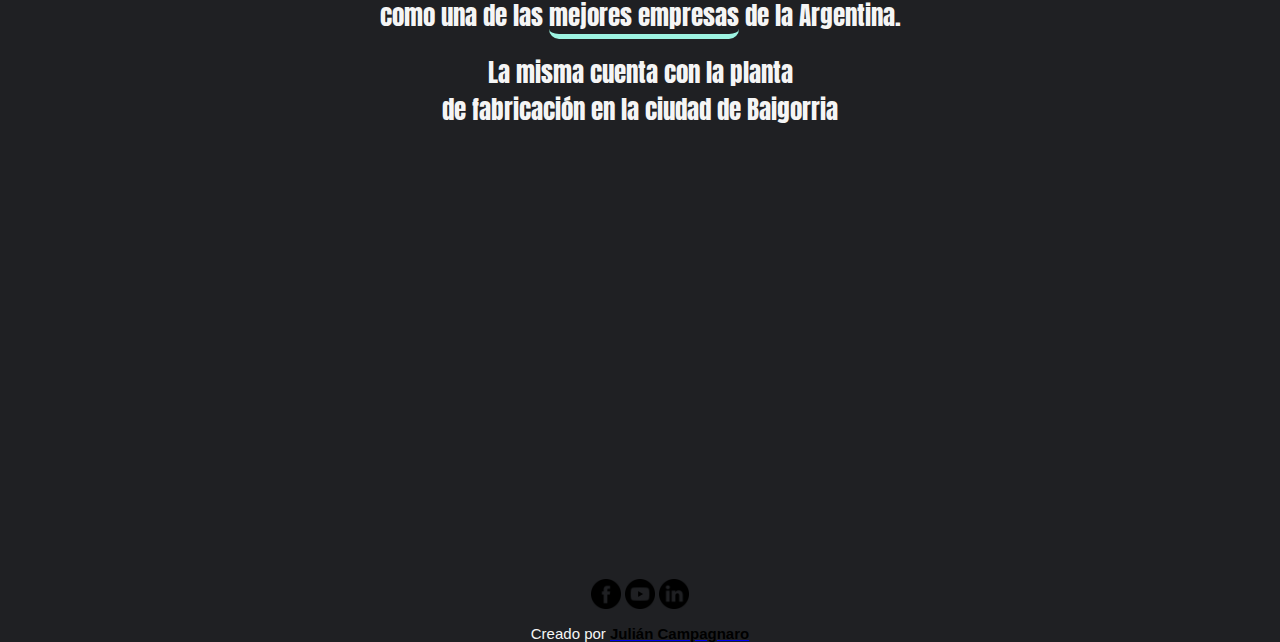
==== commit 38d9eac2: "Corrección final v3" ====
--- a/index.html
+++ b/index.html
@@ -42,7 +42,8 @@
                 <img src="recursos/lililogo.png" alt="Logo Liliana" class="d-inline-block align-text-top">
               </a>
               <button class="navbar-toggler boton__hamburguesa" type="button" data-bs-toggle="collapse" data-bs-target="#navbarNav" aria-controls="navbarNav" aria-expanded="false" aria-label="Toggle navigation">
-                <span class="navbar-toggler-icon boton__hamburguesa__rayas"></span>
+                <img src
+                <span class="navbar-toggler-icon"></span>
               </button>
               <div class="collapse navbar-collapse nav__menu justify-content-end " id="navbarNav">
 
--- a/sass/style.css
+++ b/sass/style.css
@@ -62,6 +62,7 @@
 
 header .boton__hamburguesa {
   background-color: #9DF4E2;
+  color: whitesmoke;
 }
 
 .piedepagina {
@@ -205,6 +206,11 @@
   border: 2px solid #9DF4E2;
   border-radius: 15px;
   padding: 25px;
+  /* display:flex;
+        flex-wrap: wrap;
+        flex-direction: row;
+        align-content: center;
+        justify-content: space-between; */
 }
 
 .contenedor__check .style {
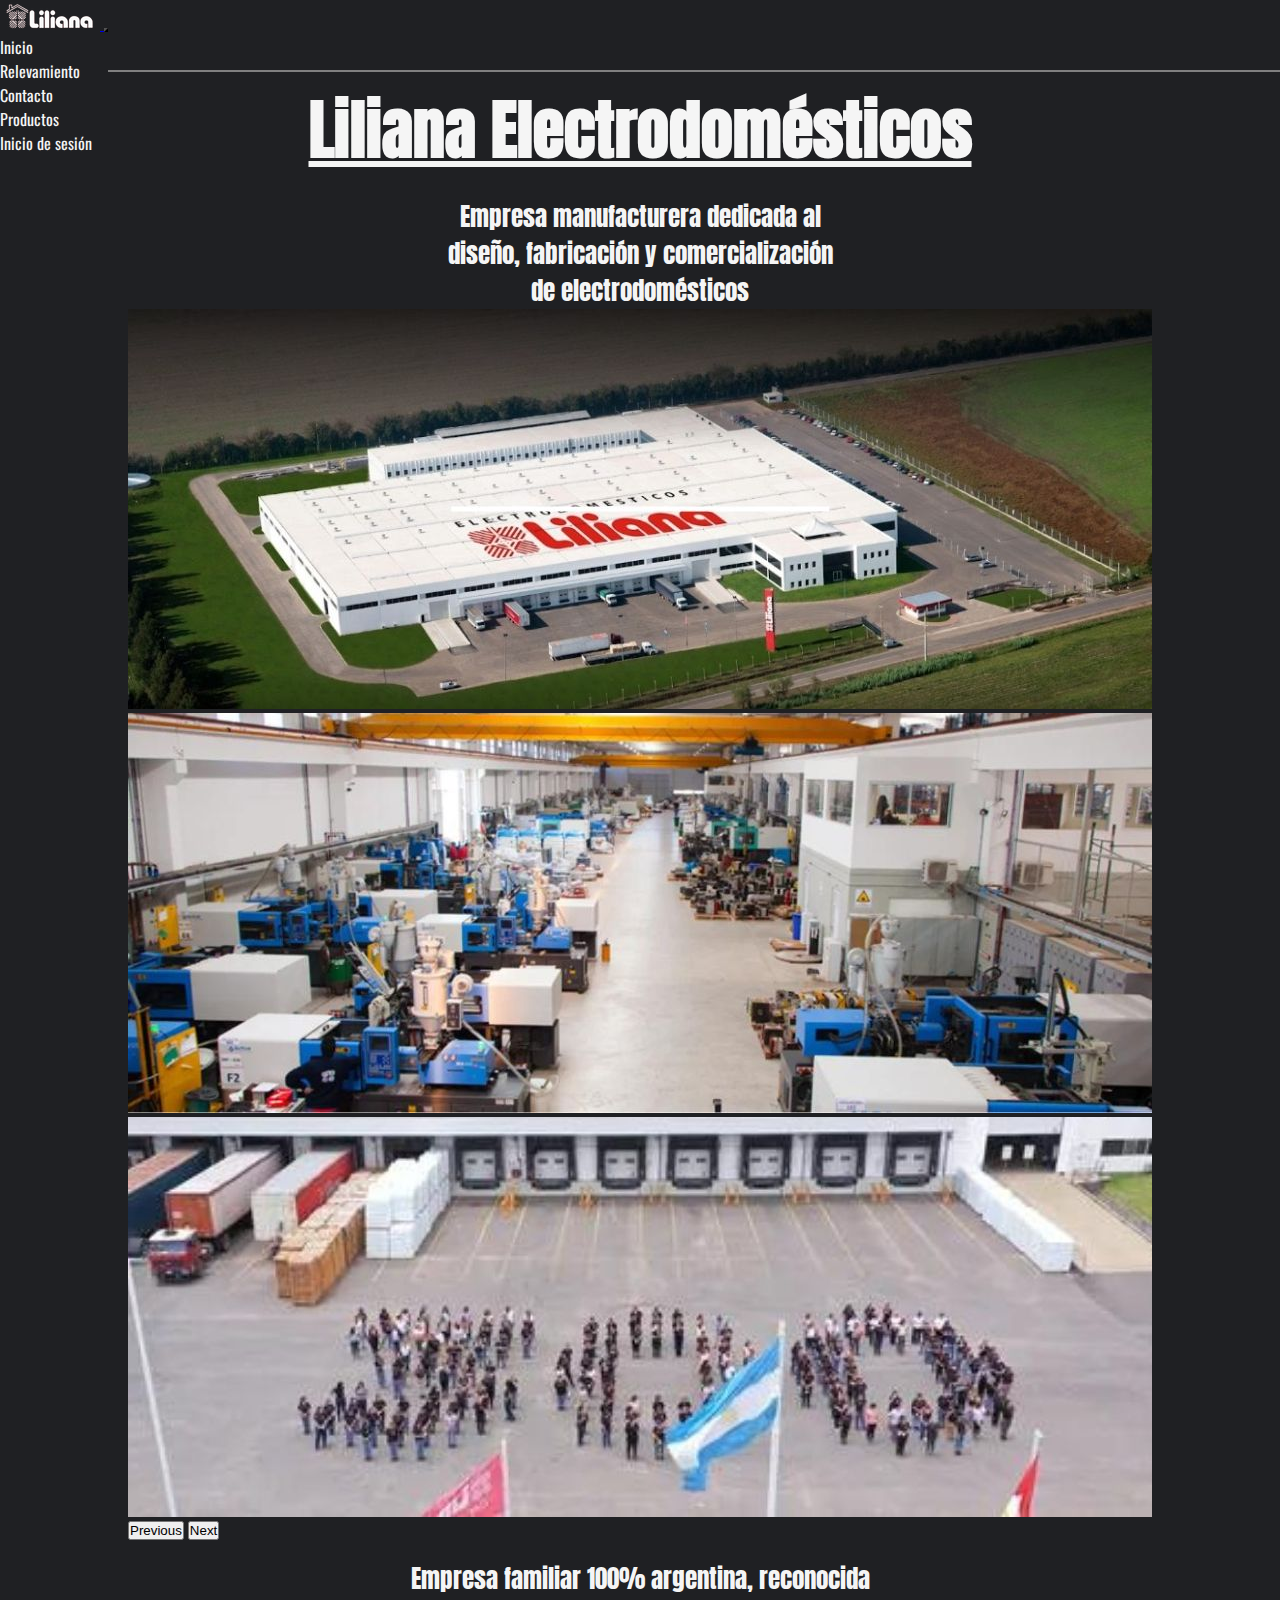
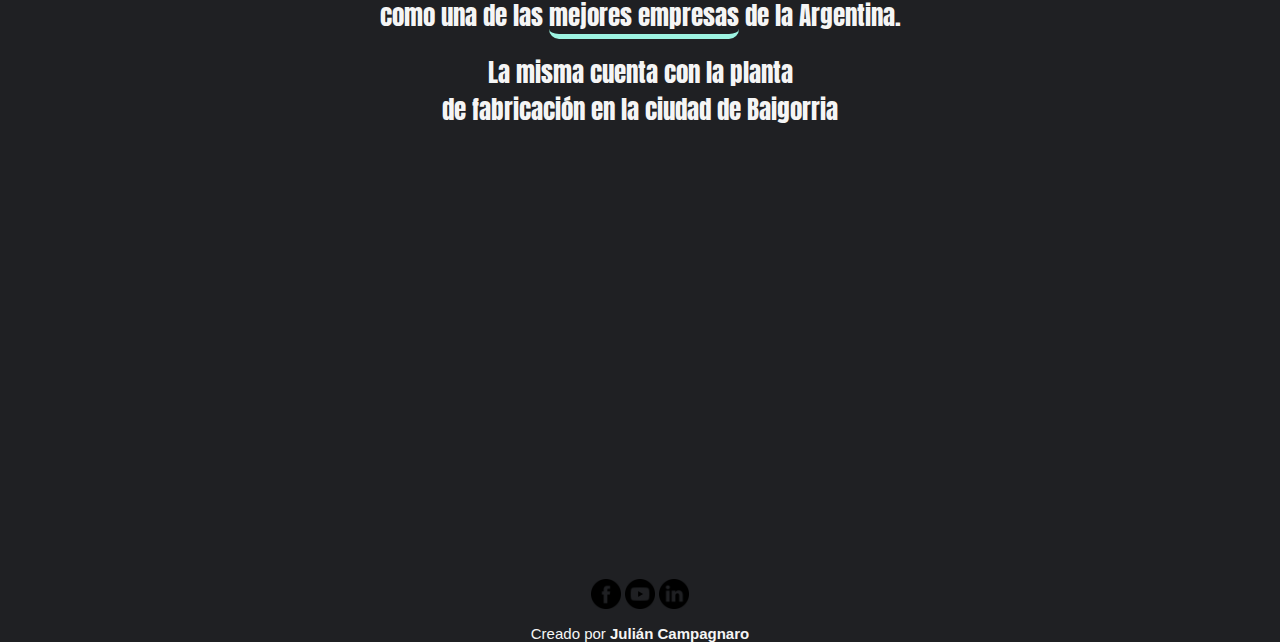
==== commit 93442f91: "Correccion hamburguesa" ====
--- a/index.html
+++ b/index.html
@@ -42,8 +42,8 @@
                 <img src="recursos/lililogo.png" alt="Logo Liliana" class="d-inline-block align-text-top">
               </a>
               <button class="navbar-toggler boton__hamburguesa" type="button" data-bs-toggle="collapse" data-bs-target="#navbarNav" aria-controls="navbarNav" aria-expanded="false" aria-label="Toggle navigation">
-                <img src
-                <span class="navbar-toggler-icon"></span>
+                
+                <!-- <span class="navbar-toggler-icon"></span> -->
               </button>
               <div class="collapse navbar-collapse nav__menu justify-content-end " id="navbarNav">
 
@@ -176,7 +176,7 @@
   <!-- Footer  -->
   <footer class="piedepagina">
           <p>Creado por 
-          <a href='https://www.linkedin.com/in/juliancampagnaro/' target="_blank"><font color="black"><strong>Julián Campagnaro</strong></font></a></p>
+          <a href='https://www.linkedin.com/in/juliancampagnaro/' target="_blank">Julián Campagnaro</a></p>
   </footer>
 
 
--- a/sass/style.css
+++ b/sass/style.css
@@ -91,6 +91,12 @@
   font-family: "Trebuchet MS", "Lucida Sans Unicode", "Lucida Grande", "Lucida Sans", Arial, sans-serif;
 }
 
+.piedepagina a {
+  text-decoration: none;
+  color: whitesmoke;
+  font-weight: bolder;
+}
+
 .piedepagina p {
   color: whitesmoke;
 }
@@ -206,11 +212,40 @@
   border: 2px solid #9DF4E2;
   border-radius: 15px;
   padding: 25px;
-  /* display:flex;
-        flex-wrap: wrap;
-        flex-direction: row;
-        align-content: center;
-        justify-content: space-between; */
+  display: -webkit-box;
+  display: -ms-flexbox;
+  display: flex;
+  -ms-flex-wrap: wrap;
+      flex-wrap: wrap;
+  -webkit-box-orient: vertical;
+  -webkit-box-direction: normal;
+      -ms-flex-direction: column;
+          flex-direction: column;
+  -ms-flex-line-pack: center;
+      align-content: center;
+  -webkit-box-pack: justify;
+      -ms-flex-pack: justify;
+          justify-content: space-between;
+}
+
+.contenedor__check div {
+  display: -webkit-box;
+  display: -ms-flexbox;
+  display: flex;
+  -webkit-box-orient: horizontal;
+  -webkit-box-direction: normal;
+      -ms-flex-direction: row;
+          flex-direction: row;
+  -webkit-box-align: center;
+      -ms-flex-align: center;
+          align-items: center;
+  -webkit-box-pack: center;
+      -ms-flex-pack: center;
+          justify-content: center;
+}
+
+.contenedor__check__op {
+  margin-left: 20px;
 }
 
 .contenedor__check .style {
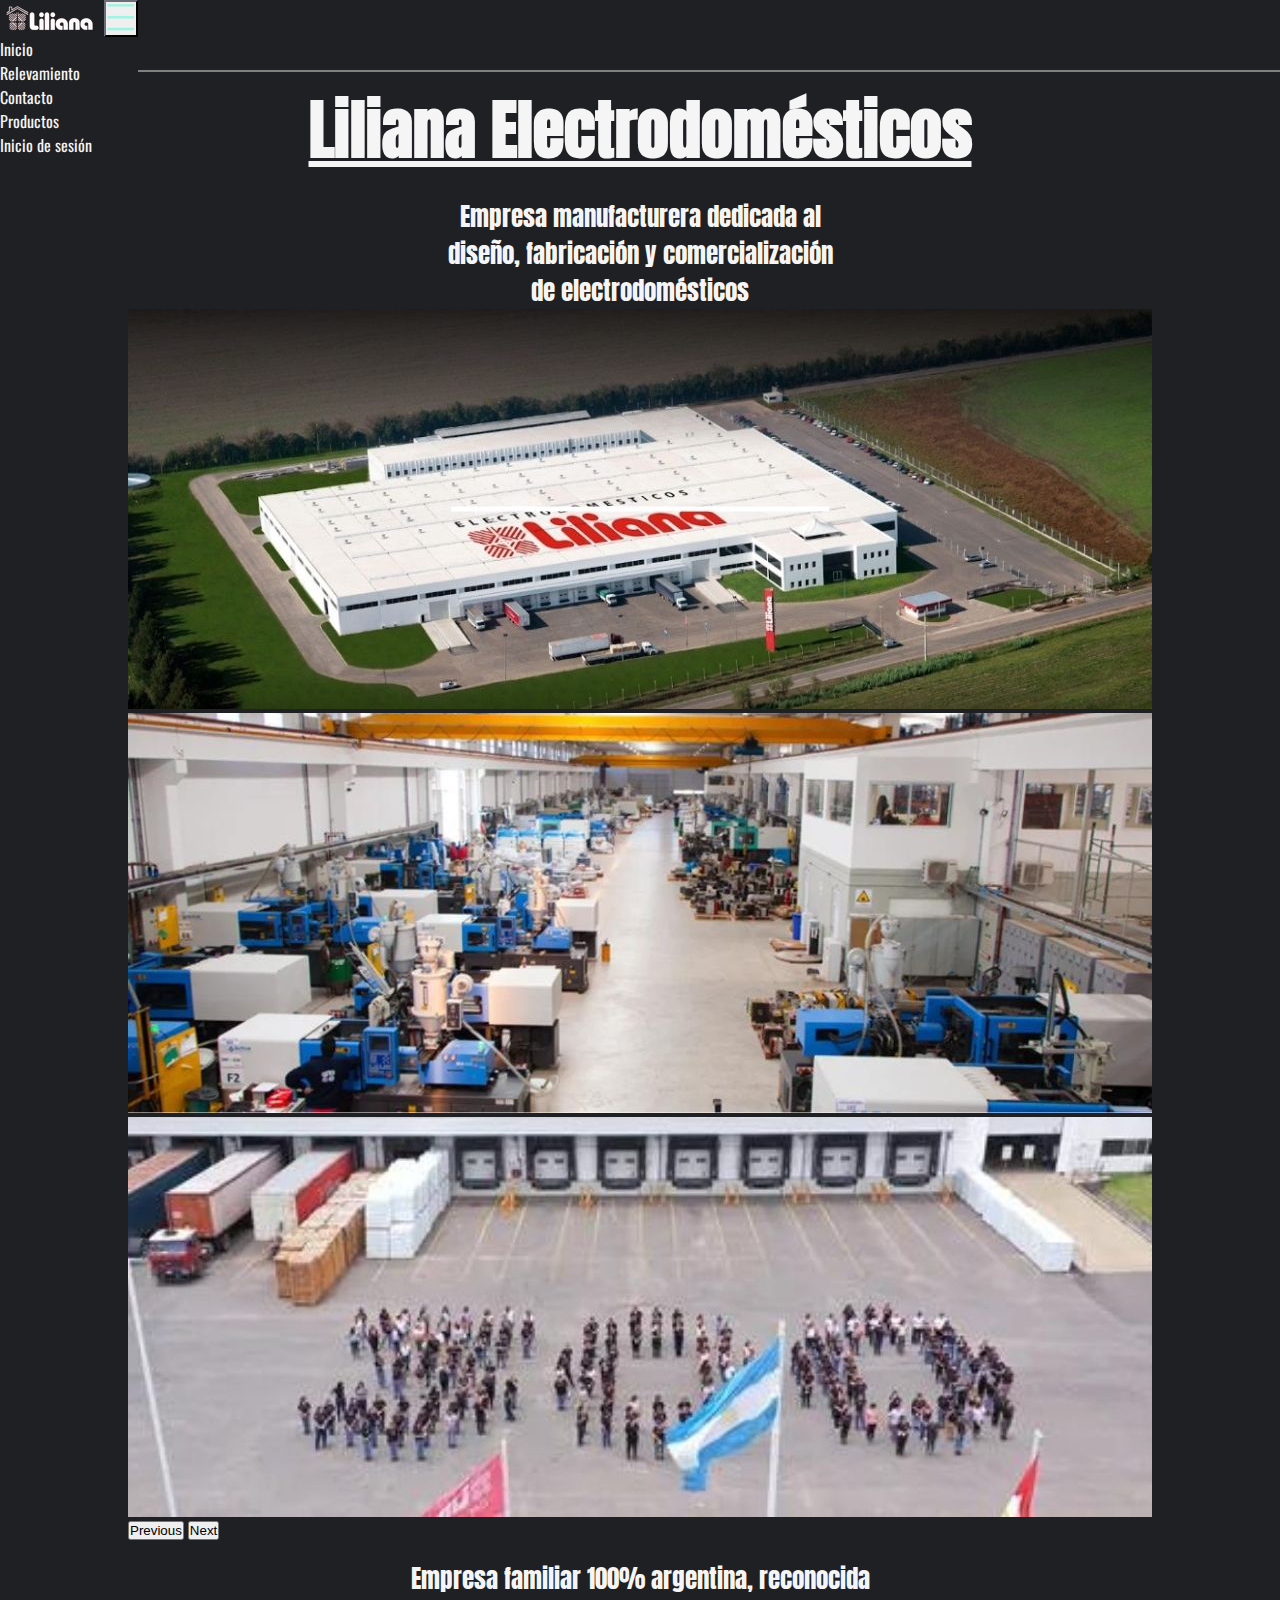
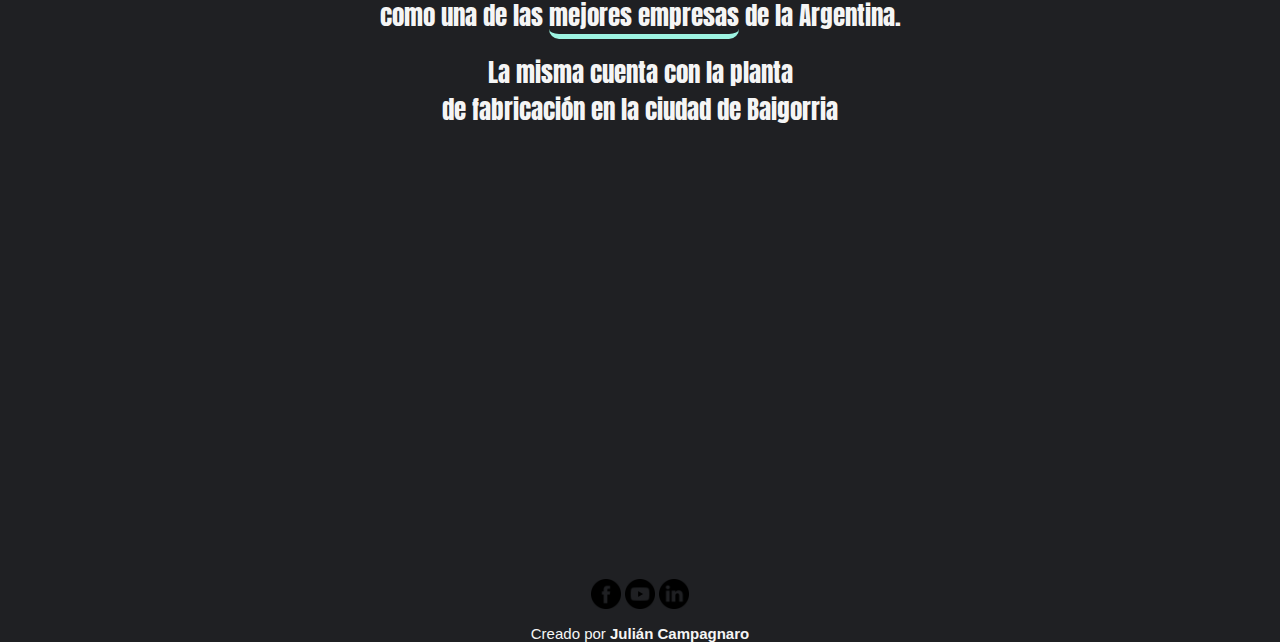
==== commit 239f61b3: "Corrección boton hamburguesa" ====
--- a/index.html
+++ b/index.html
@@ -42,7 +42,7 @@
                 <img src="recursos/lililogo.png" alt="Logo Liliana" class="d-inline-block align-text-top">
               </a>
               <button class="navbar-toggler boton__hamburguesa" type="button" data-bs-toggle="collapse" data-bs-target="#navbarNav" aria-controls="navbarNav" aria-expanded="false" aria-label="Toggle navigation">
-                
+                <span><img src="recursos/menuham.png" img"></span>
                 <!-- <span class="navbar-toggler-icon"></span> -->
               </button>
               <div class="collapse navbar-collapse nav__menu justify-content-end " id="navbarNav">
--- a/sass/style.css
+++ b/sass/style.css
@@ -61,8 +61,14 @@
 }
 
 header .boton__hamburguesa {
-  background-color: #9DF4E2;
-  color: whitesmoke;
+  /* background-color: $color-principal; */
+  color: whitesmoke;
+  border-color: #1F2023;
+}
+
+header .boton__hamburguesa img {
+  width: 30px;
+  height: 30px;
 }
 
 .piedepagina {
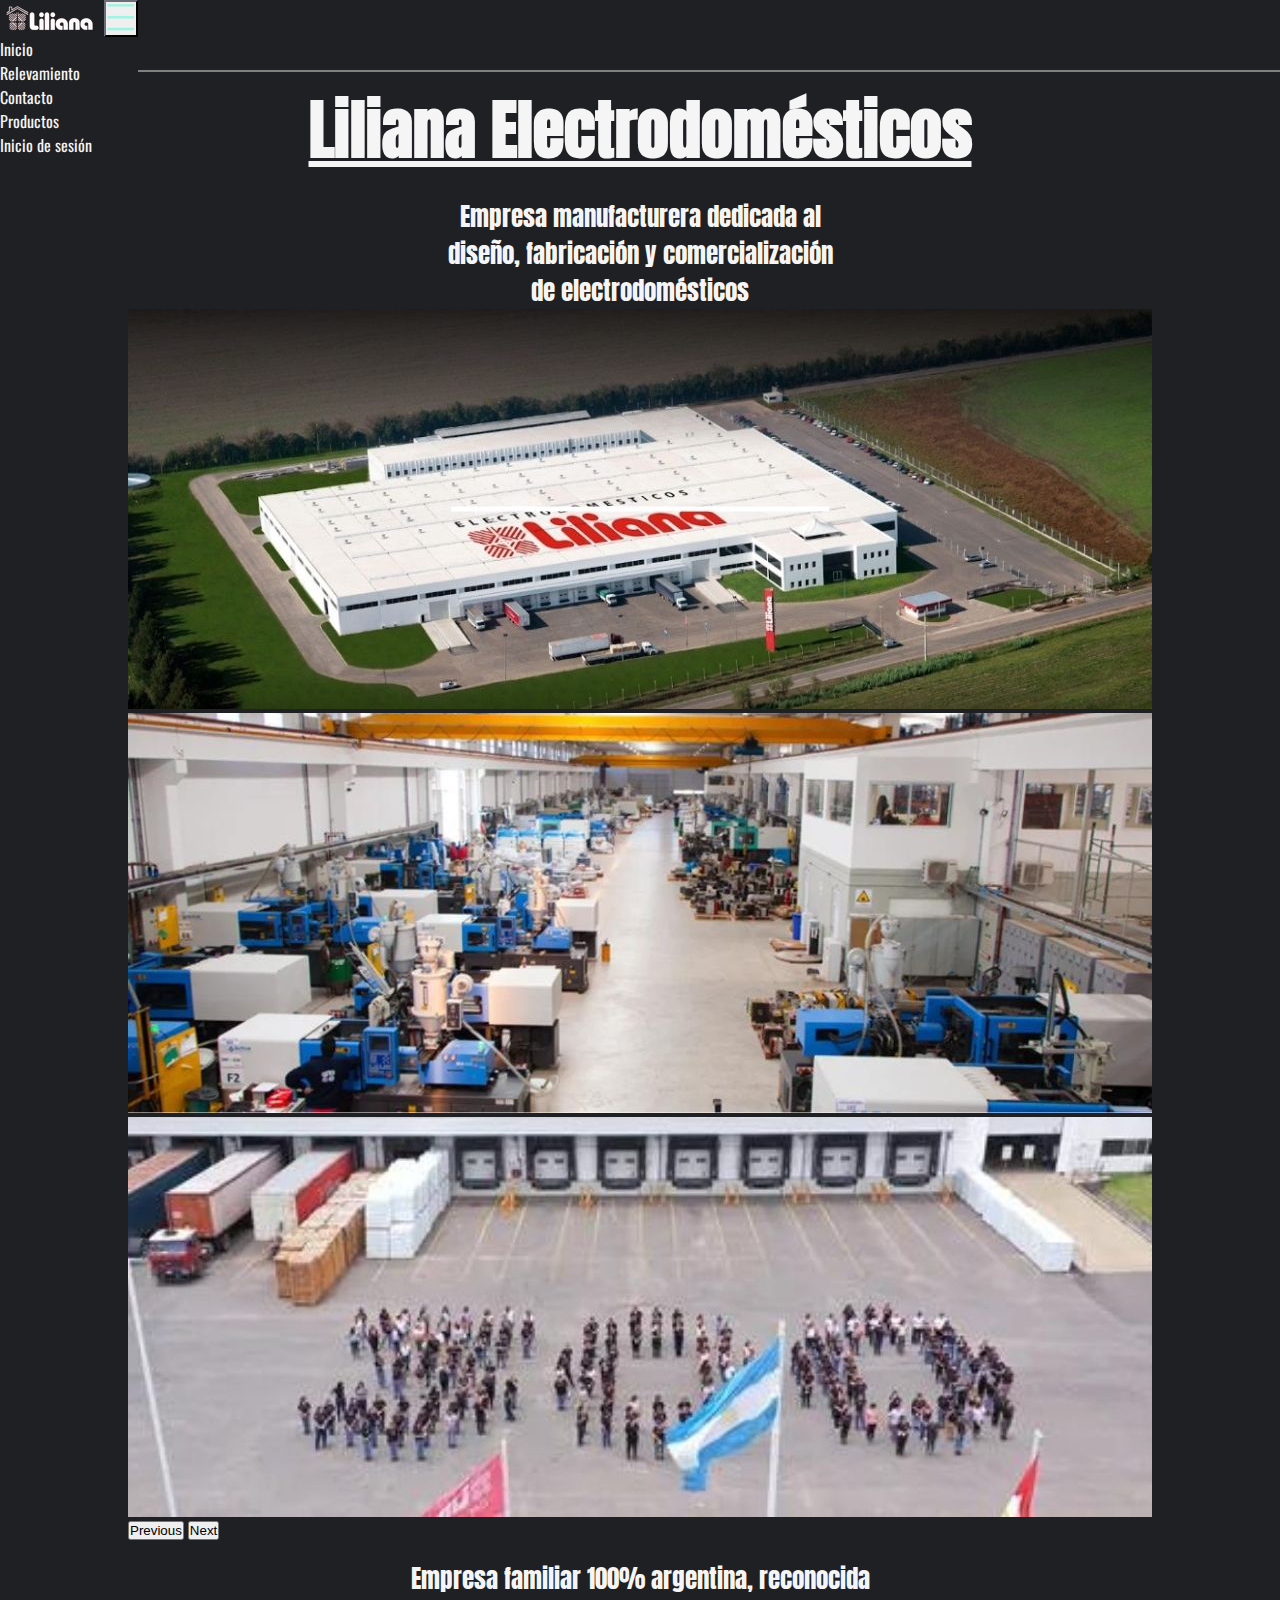
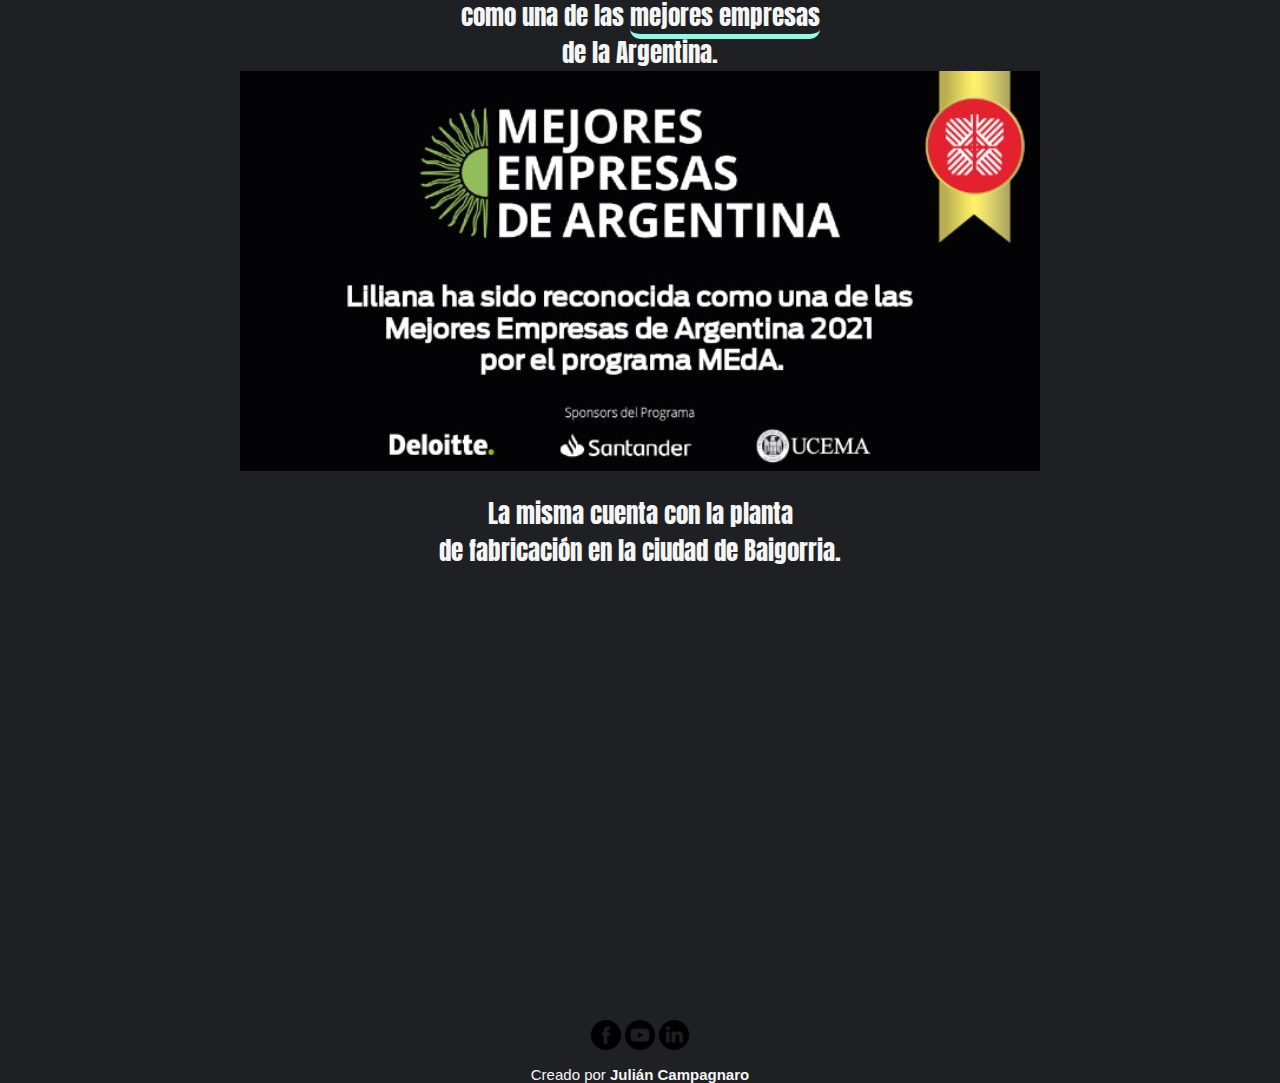
==== commit 611f2fa9: "Continuación correcciones index responsive" ====
--- a/index.html
+++ b/index.html
@@ -121,20 +121,28 @@
     <section>
       <div class="container-fluid encabezado">
         <div class="row encabezado__fila">
-          <div class=" col-xs-6 main__desc">
+          <div class="col-xs-2 main__desc">
             <div><p>Empresa familiar 100% argentina, reconocida</p></div>
-            <div><p>como una de las <spam class="resaltar">mejores empresas</spam> de la Argentina.</p></div>
-          </div>
-        </div>
-      </div>
-    </section>
+            <div><p>como una de las <spam class="resaltar">mejores empresas</spam></p></div>
+            <div><p>de la Argentina.</p></div>
+          </div>
+        </div>
+      </div>
+    </section>
+
+
+    <figure class="figure">
+      <img src="recursos/reconocimiento.jpg"  class="figure-img img-fluid rounded" alt="Reconocimiento a Liliana como una de las mejores empresas de la Argentina">
+    </figure>
+
+
 
     <section>
       <div class="container-fluid encabezado">
         <div class="row encabezado__fila">
           <div class=" col-xs-6 main__desc">
             <div><p>La misma cuenta con la planta </p></div>
-            <div><p>de fabricación en la ciudad de Baigorria</p></div>
+            <div><p>de fabricación en la ciudad de Baigorria.</p></div>
           </div>
         </div>
       </div>
--- a/sass/style.css
+++ b/sass/style.css
@@ -217,16 +217,22 @@
 .contenedor__check {
   border: 2px solid #9DF4E2;
   border-radius: 15px;
-  padding: 25px;
+  padding-left: 30px;
+  padding-right: 30px;
+  padding-bottom: 20px;
+  margin-right: 0;
+  width: -webkit-fit-content;
+  width: -moz-fit-content;
+  width: fit-content;
   display: -webkit-box;
   display: -ms-flexbox;
   display: flex;
   -ms-flex-wrap: wrap;
       flex-wrap: wrap;
-  -webkit-box-orient: vertical;
+  -webkit-box-orient: horizontal;
   -webkit-box-direction: normal;
-      -ms-flex-direction: column;
-          flex-direction: column;
+      -ms-flex-direction: row;
+          flex-direction: row;
   -ms-flex-line-pack: center;
       align-content: center;
   -webkit-box-pack: justify;
@@ -251,7 +257,7 @@
 }
 
 .contenedor__check__op {
-  margin-left: 20px;
+  margin-left: 5px;
 }
 
 .contenedor__check .style {
@@ -464,6 +470,19 @@
   .contenedor__form div h3, .contenedor__form h3 div h3, .contenedor__form label div h3, .contenedor__form input div h3, .contenedor__form__emojis i div h3, .contenedor__form p div h3 {
     font-size: xx-large;
   }
+  .login__box {
+    display: -webkit-box;
+    display: -ms-flexbox;
+    display: flex;
+    -ms-flex-wrap: wrap;
+        flex-wrap: wrap;
+    -webkit-box-orient: vertical;
+    -webkit-box-direction: normal;
+        -ms-flex-direction: column;
+            flex-direction: column;
+    -ms-flex-line-pack: center;
+        align-content: center;
+  }
   .login__box__usuario label {
     font-family: "Oswald";
     font-size: small;
@@ -548,6 +567,25 @@
     width: -webkit-max-content;
     width: -moz-max-content;
     width: max-content;
+  }
+  .contenedor__check {
+    width: -webkit-fit-content;
+    width: -moz-fit-content;
+    width: fit-content;
+    display: -webkit-box;
+    display: -ms-flexbox;
+    display: flex;
+    -ms-flex-wrap: wrap;
+        flex-wrap: wrap;
+    -webkit-box-orient: vertical;
+    -webkit-box-direction: normal;
+        -ms-flex-direction: column;
+            flex-direction: column;
+    -ms-flex-line-pack: center;
+        align-content: center;
+    -webkit-box-pack: justify;
+        -ms-flex-pack: justify;
+            justify-content: space-between;
   }
 }
 
@@ -601,15 +639,42 @@
     margin: 3px;
   }
   .contenedor__form div h3, .contenedor__form h3 div h3, .contenedor__form label div h3, .contenedor__form input div h3, .contenedor__form__emojis i div h3, .contenedor__form p div h3 {
-    font-size: large;
+    font-size: x-large;
+  }
+  .login__box {
+    display: -webkit-box;
+    display: -ms-flexbox;
+    display: flex;
+    -ms-flex-wrap: wrap;
+        flex-wrap: wrap;
+    -webkit-box-orient: vertical;
+    -webkit-box-direction: normal;
+        -ms-flex-direction: column;
+            flex-direction: column;
+    -ms-flex-line-pack: center;
+        align-content: center;
   }
   .login__box__usuario label {
     font-family: "Oswald";
-    font-size: x-small;
+    font-size: xx-small;
     color: whitesmoke;
     padding: 8px;
     -webkit-transition: .5s;
     transition: .5s;
+  }
+  .contenedor__check {
+    width: -webkit-fit-content;
+    width: -moz-fit-content;
+    width: fit-content;
+    display: -webkit-box;
+    display: -ms-flexbox;
+    display: flex;
+    -ms-flex-wrap: wrap;
+        flex-wrap: wrap;
+    -webkit-box-orient: vertical;
+    -webkit-box-direction: normal;
+        -ms-flex-direction: column;
+            flex-direction: column;
   }
   .login__box .login__box__usuario input:focus ~ label,
   .login__box .login__box__usuario input:valid ~ label {
@@ -704,15 +769,16 @@
 
 @media (max-width: 320px) {
   .grid {
-    -ms-grid-columns: 1fr 1fr;
-        grid-template-columns: 1fr 1fr;
-    -ms-grid-rows: 1.5fr 0.75fr 0.75fr 0.75fr;
-        grid-template-rows: 1.5fr 0.75fr 0.75fr 0.75fr;
-        grid-template-areas: "header "- "main "+    -ms-grid-columns: 2.5fr 2.5fr;
+        grid-template-columns: 2.5fr 2.5fr;
+    -ms-grid-rows: 2fr 1.5fr 01.5fr 1.5fr 0.75fr;
+        grid-template-rows: 2fr 1.5fr 01.5fr 1.5fr 0.75fr;
+        grid-template-areas: "header"  "main"- "redes "- "footer ";
+ "main"+ "main"+ "redes"+ "footer";
   }
   header {
     -ms-grid-row: 1;
@@ -744,12 +810,27 @@
     display: none;
   }
   .main__titular h1 {
-    font-size: large;
-    margin: 3px;
+    font-size: 18px;
+    margin-top: 5px;
   }
   .main__desc p {
-    font-size: x-small;
-    margin: 3px;
+    font-size: 11px;
+  }
+  .encabezados__fila {
+    display: -webkit-box;
+    display: -ms-flexbox;
+    display: flex;
+    -ms-flex-wrap: wrap;
+        flex-wrap: wrap;
+    -webkit-box-orient: vertical;
+    -webkit-box-direction: normal;
+        -ms-flex-direction: column;
+            flex-direction: column;
+    -ms-flex-line-pack: center;
+        align-content: center;
+    -webkit-box-pack: center;
+        -ms-flex-pack: center;
+            justify-content: center;
   }
   .contenedor__form div h3, .contenedor__form h3 div h3, .contenedor__form label div h3, .contenedor__form input div h3, .contenedor__form__emojis i div h3, .contenedor__form p div h3 {
     font-size: large;
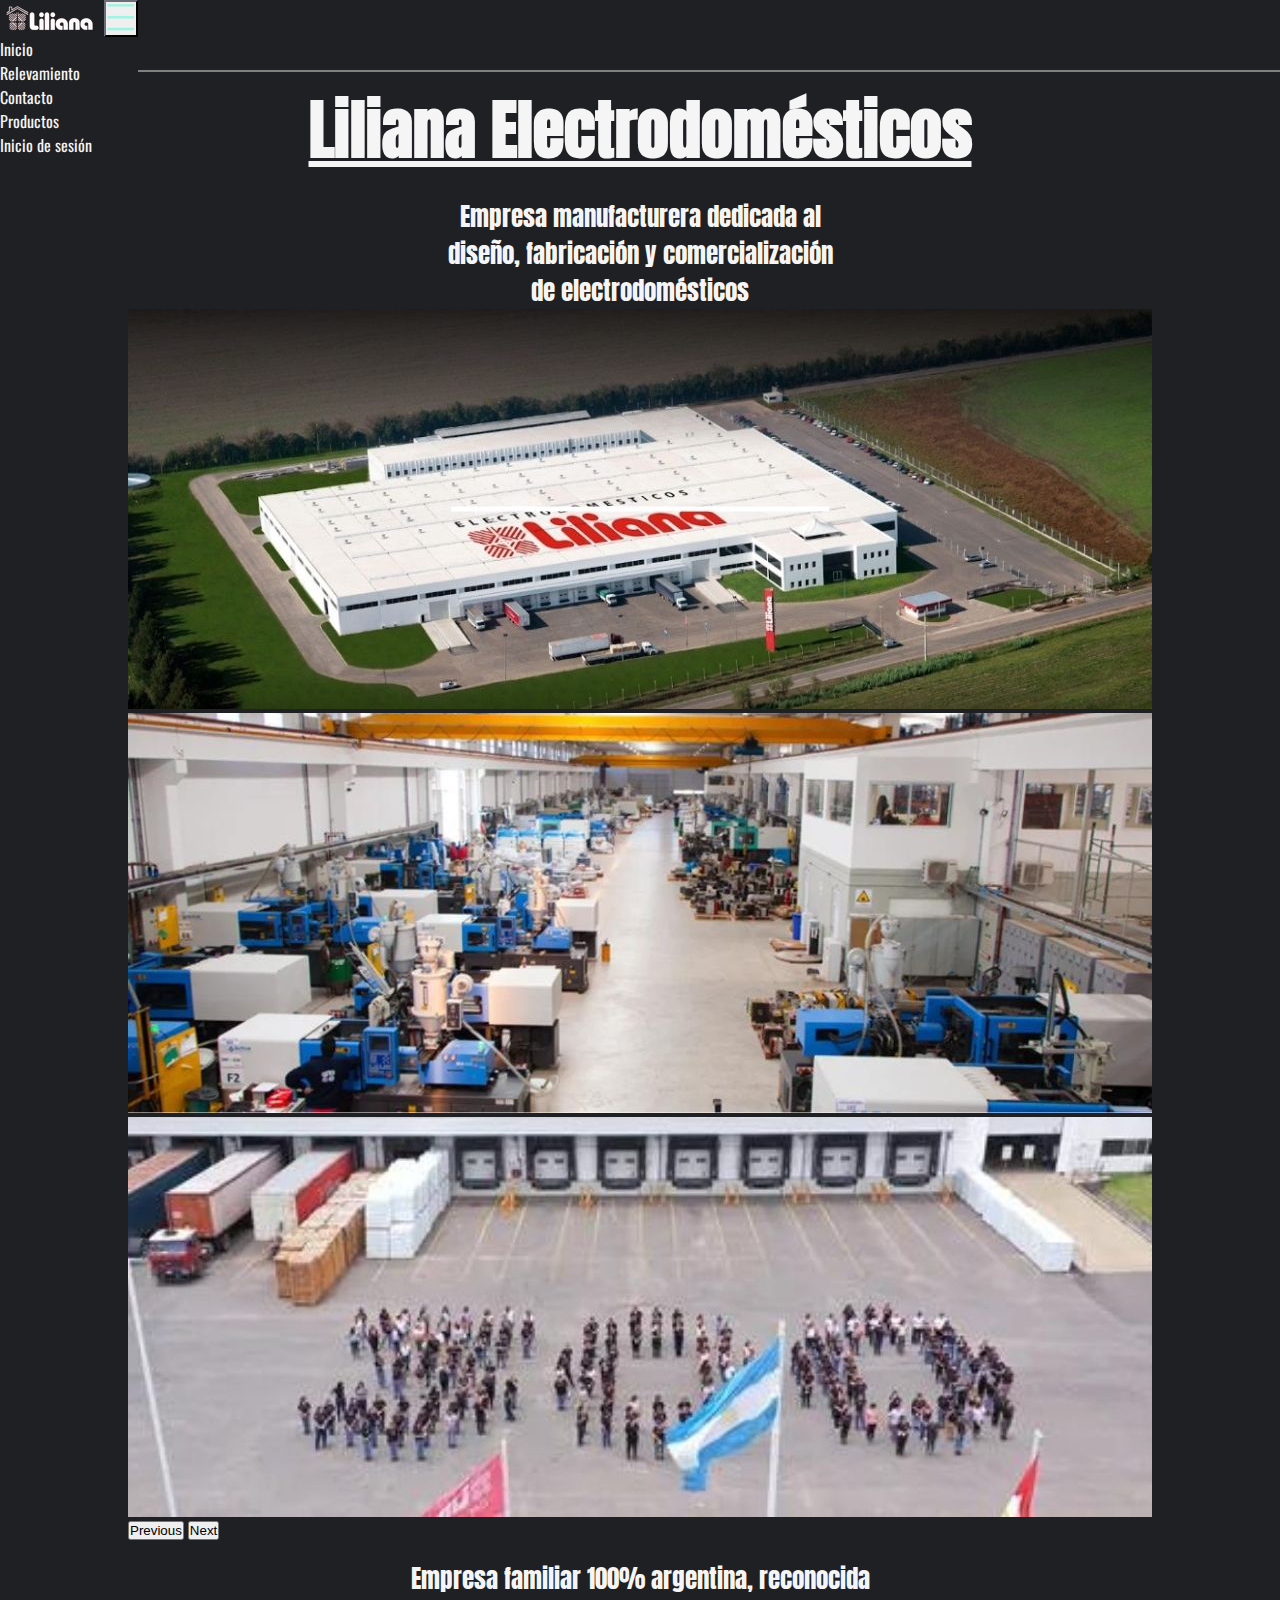
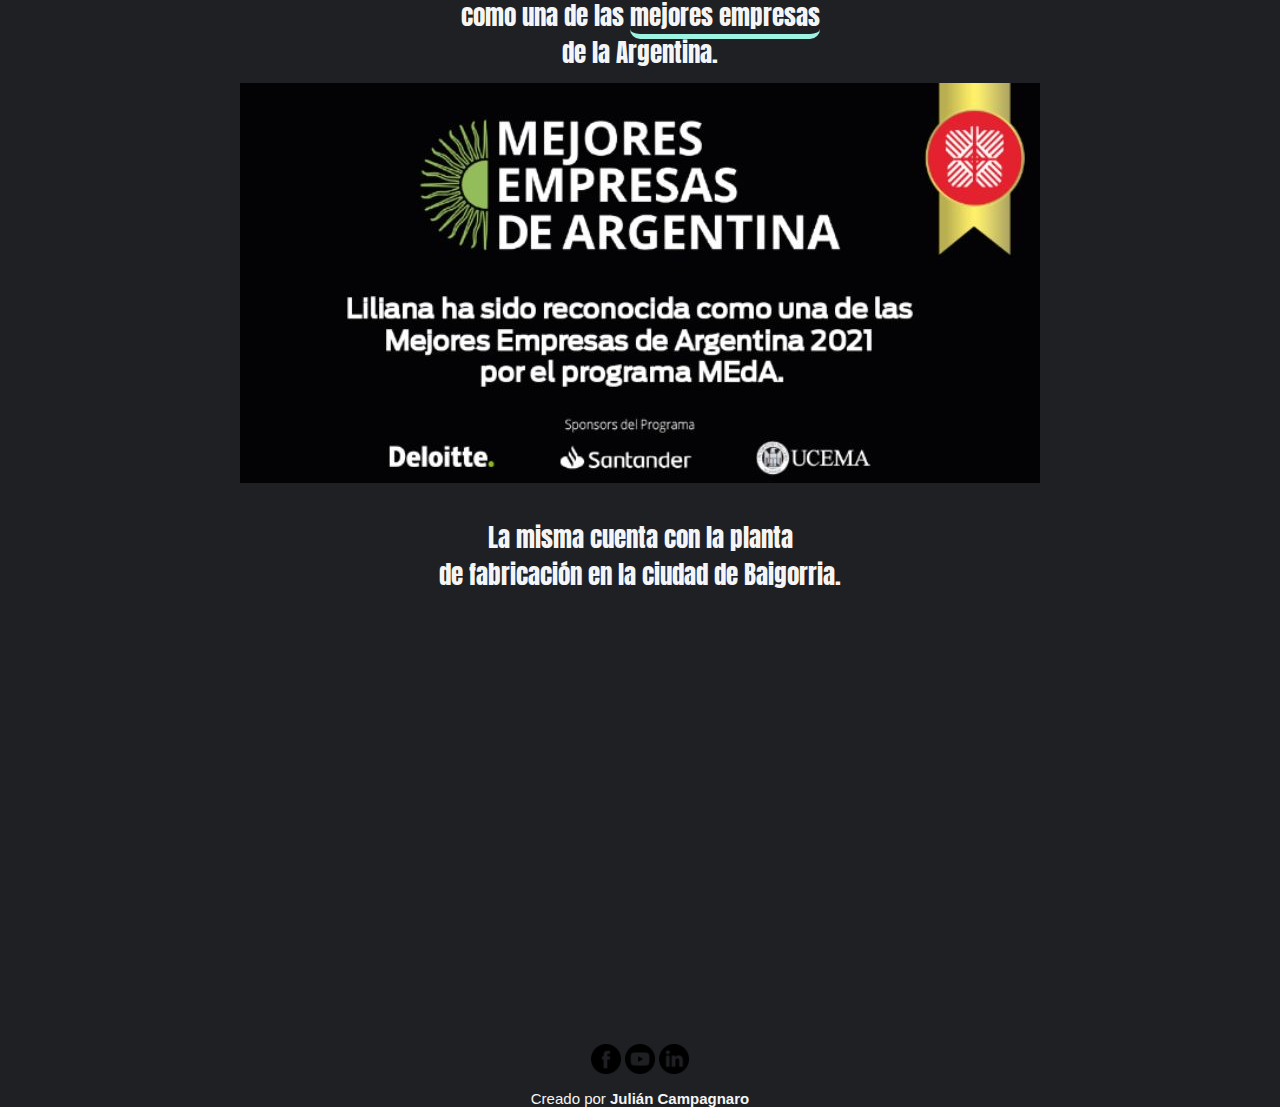
==== commit 474fff09: "Mas correccioes Index" ====
--- a/index.html
+++ b/index.html
@@ -94,7 +94,7 @@
       </div>
     </section>
     <!-- Carrusel -->
-    <section class="container-fluid carrusel">
+    <section class="container-fluid ">
       <div id="carouselExampleControls" class="carousel slide" data-bs-ride="carousel">
         <div class="carousel-inner">
           <div class="carousel-item active ">
@@ -132,7 +132,7 @@
 
 
     <figure class="figure">
-      <img src="recursos/reconocimiento.jpg"  class="figure-img img-fluid rounded" alt="Reconocimiento a Liliana como una de las mejores empresas de la Argentina">
+      <img src="recursos/reconocimiento.jpg"  class=" d-block w-100 figure-img img-fluid rounded" alt="Reconocimiento a Liliana como una de las mejores empresas de la Argentina">
     </figure>
 
 
--- a/sass/style.css
+++ b/sass/style.css
@@ -811,10 +811,18 @@
   }
   .main__titular h1 {
     font-size: 18px;
-    margin-top: 5px;
+    margin-top: 0px;
+  }
+  .figure {
+    padding: 0px;
+  }
+  .figure img {
+    padding: 0px;
   }
   .main__desc p {
+    margin-top: 0px;
     font-size: 11px;
+    padding: 0px;
   }
   .encabezados__fila {
     display: -webkit-box;
@@ -1012,6 +1020,10 @@
 
 body .main__desc__excepcion {
   margin-top: 0px;
+}
+
+body .main .figure img, body .main__desc .figure img, body .redes .figure img {
+  padding: 12px;
 }
 
 body .contenedormapa {
